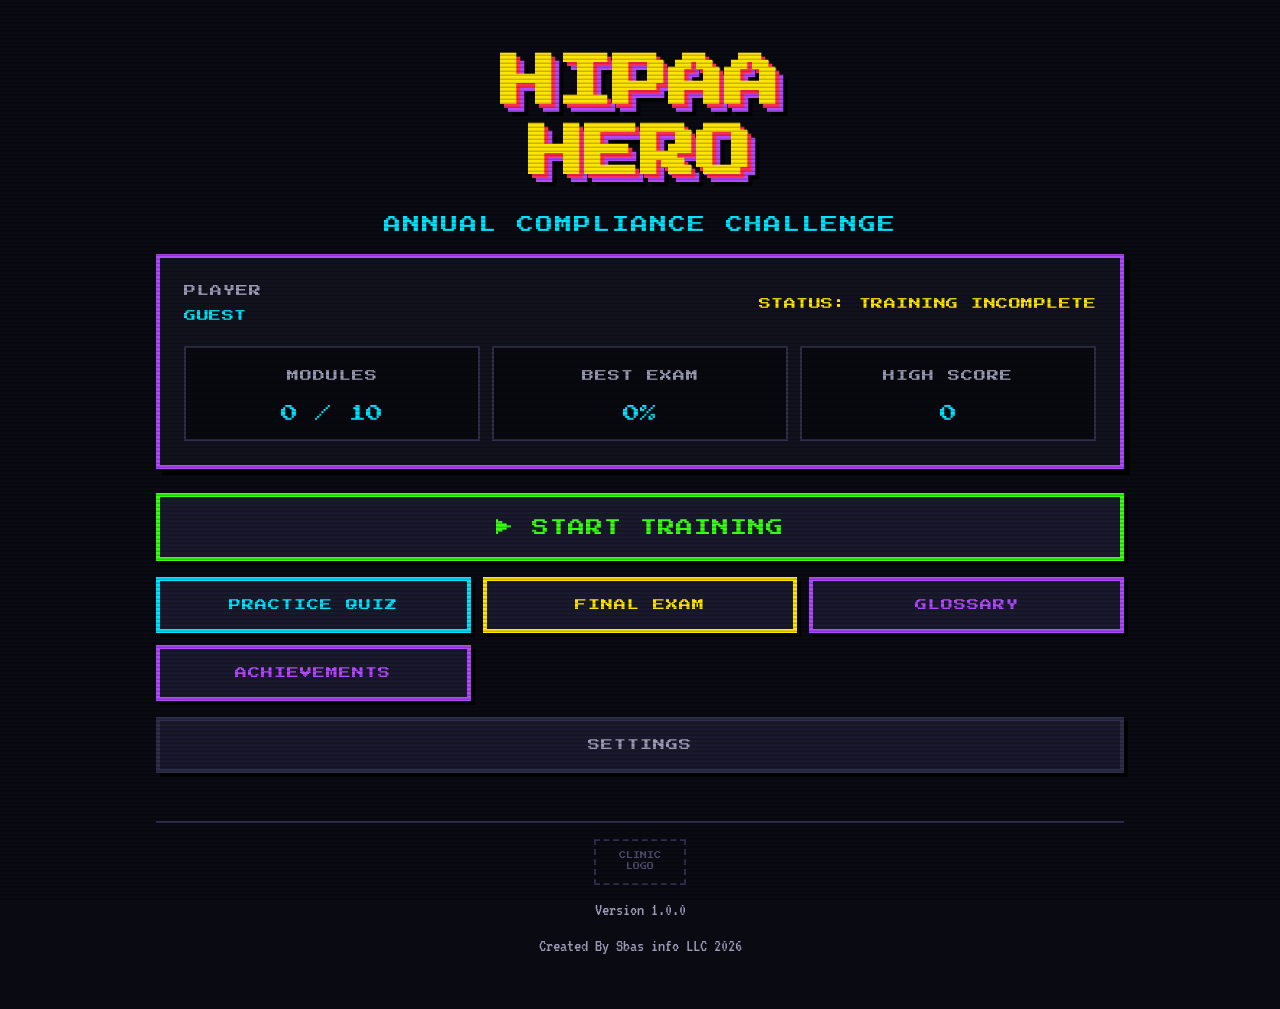
==== index.html @ 46a45c8b "Initial commit" ====
<!DOCTYPE html>
<html lang="en">
<head>
<meta charset="UTF-8">
<meta name="viewport" content="width=device-width, initial-scale=1">
<title>HIPAA Hero — Annual Compliance Challenge</title>
<meta name="description" content="Retro arcade HIPAA compliance trainer for clinic staff. Static, offline-capable, no login required.">

<!-- Pixel fonts. If the network is unavailable the monospace fallbacks in
     styles.css take over and the app remains fully usable. -->
<link rel="preconnect" href="https://fonts.googleapis.com">
<link rel="preconnect" href="https://fonts.gstatic.com" crossorigin>
<link href="https://fonts.googleapis.com/css2?family=Press+Start+2P&family=VT323&display=swap" rel="stylesheet">

<link rel="stylesheet" href="css/styles.css">
<link rel="stylesheet" href="css/arcade.css">
<link rel="stylesheet" href="css/animations.css">
</head>
<body>

<!-- Ambience -->
<div class="starfield" aria-hidden="true"></div>
<div class="crt-overlay" aria-hidden="true"></div>

<!-- Screen-reader announcements -->
<div id="live-region" class="sr-only" role="status" aria-live="polite"></div>

<!-- Achievement toasts -->
<div class="toast-wrap" id="toasts" aria-live="polite"></div>

<main class="cabinet">

  <!-- ==================== HOME ==================== -->
  <section class="screen is-active" id="screen-home">
    <div class="title-block">
      <h1 class="game-title">HIPAA<br>HERO</h1>
      <div class="game-subtitle blink">ANNUAL COMPLIANCE CHALLENGE</div>
    </div>

    <div class="panel panel-purple" style="margin-bottom:24px">
      <div class="row-between">
        <div>
          <div class="label">PLAYER</div>
          <div class="pixel text-blue" id="home-name" style="font-size:var(--fs-label);margin-top:6px">GUEST</div>
        </div>
        <div class="pixel" id="home-status" style="font-size:var(--fs-label)">STATUS</div>
      </div>

      <div class="grid-2" style="margin-top:20px">
        <div class="stat-cell">
          <span class="label">MODULES</span>
          <span class="stat-val" id="home-modules">0 / 10</span>
        </div>
        <div class="stat-cell">
          <span class="label">BEST EXAM</span>
          <span class="stat-val" id="home-best">0%</span>
        </div>
        <div class="stat-cell">
          <span class="label">HIGH SCORE</span>
          <span class="stat-val" id="home-points">0</span>
        </div>
      </div>
    </div>

    <div class="stack">
      <button class="btn btn-lg btn-block btn-green attract" data-go="instructions">▶ START TRAINING</button>
      <div class="grid-2">
        <button class="btn btn-block" id="start-practice">PRACTICE QUIZ</button>
        <button class="btn btn-block btn-yellow" id="start-exam">FINAL EXAM</button>
        <button class="btn btn-block btn-purple" data-go="glossary">GLOSSARY</button>
        <button class="btn btn-block btn-purple" data-go="achievements">ACHIEVEMENTS</button>
      </div>
      <button class="btn btn-block btn-ghost" data-go="settings">SETTINGS</button>
    </div>

    <footer class="site-footer">
      <div class="logo-slot" aria-hidden="true">CLINIC<br>LOGO</div>
      <div>Version <span class="app-version">1.0.0</span></div>
      <div style="margin-top:8px">Created By Sbas info LLC 2026</div>
    </footer>
  </section>

  <!-- ==================== INSTRUCTIONS ==================== -->
  <section class="screen" id="screen-instructions">
    <h1 class="text-yellow" style="margin-bottom:20px">HOW TO PLAY</h1>

    <div class="panel stack">
      <div>
        <h2 class="text-blue">PURPOSE</h2>
        <p style="margin-top:12px">This is your annual HIPAA compliance refresher. It covers the Privacy Rule,
        the Security Rule, the Breach Notification Rule, and our clinic's own reporting procedures — the
        material an OCR auditor expects every workforce member to know.</p>
      </div>

      <div class="panel-inset">
        <h2 class="text-green">THE RUN</h2>
        <ul class="tight" style="margin-top:12px">
          <li><strong class="text-blue">TRAINING MODULES</strong> — <span id="module-count">10</span> modules
              of learning cards, each ending in a short mini quiz. Score 80% to clear a module.</li>
          <li><strong class="text-blue">PRACTICE QUIZ</strong> — 10 random questions with instant explanations.
              Unlimited retries, not recorded as your official result.</li>
          <li><strong class="text-blue">FINAL EXAM</strong> — <span id="exam-count">30</span> questions drawn
              from all categories. Explanations are withheld until you finish.</li>
        </ul>
      </div>

      <div class="panel-inset">
        <h2 class="text-yellow">SCORING</h2>
        <ul class="tight" style="margin-top:12px">
          <li>100 points per correct answer, plus a speed bonus for answering quickly.</li>
          <li>Consecutive correct answers build a combo multiplier up to x3.</li>
          <li>Select-all-that-apply questions are all-or-nothing — no partial credit.</li>
          <li>Passing score: <strong class="text-green" id="exam-pass">80%</strong>.</li>
          <li>Questions and answer options are randomized on every attempt.</li>
        </ul>
      </div>

      <div class="panel-inset">
        <h2 class="text-purple">CONTROLS</h2>
        <ul class="tight" style="margin-top:12px">
          <li>Click an answer, or press its letter key <strong>A</strong>–<strong>D</strong>.</li>
          <li>Press <strong>Enter</strong> to submit, then <strong>Enter</strong> again to advance.</li>
          <li>Everything is keyboard navigable. Motion can be disabled in Settings.</li>
        </ul>
      </div>

      <p class="small dim">Estimated time: about <span id="exam-mins">18</span> minutes for the exam,
      longer if you work through all modules first. Question bank: <span id="bank-count">55</span> questions.
      Your progress is stored only in this browser — nothing is uploaded.</p>
    </div>

    <div class="row" style="margin-top:24px">
      <button class="btn btn-green grow" data-go="modules">▶ PRESS START</button>
      <button class="btn btn-ghost" data-go="home">HOME</button>
    </div>
  </section>

  <!-- ==================== MODULE SELECT ==================== -->
  <section class="screen" id="screen-modules">
    <div class="row-between" style="margin-bottom:20px">
      <h1 class="text-blue">SELECT MODULE</h1>
      <button class="btn btn-sm btn-ghost" data-go="home">HOME</button>
    </div>
    <div class="stack" id="module-list"></div>
    <div class="row" style="margin-top:24px">
      <button class="btn btn-yellow grow" data-go="home">BACK TO MENU</button>
    </div>
  </section>

  <!-- ==================== MODULE (learning cards) ==================== -->
  <section class="screen" id="screen-module">
    <div class="hud">
      <div class="hud-cell">
        <span class="hud-key">MODULE</span>
        <span class="hud-val" id="module-title">—</span>
      </div>
      <div class="hud-cell">
        <span class="hud-key">PROGRESS</span>
        <span class="hud-val" id="module-step">—</span>
      </div>
    </div>

    <div id="module-progress" style="margin-bottom:20px"></div>
    <div class="panel panel-yellow" id="module-card"></div>

    <div class="row" style="margin-top:24px">
      <button class="btn btn-ghost" id="module-prev">◀ PREV</button>
      <button class="btn btn-green grow" id="module-next">NEXT ▶</button>
      <button class="btn btn-sm btn-ghost" data-go="modules">QUIT</button>
    </div>
  </section>

  <!-- ==================== MODULE COMPLETE ==================== -->
  <section class="screen" id="screen-module-done">
    <div class="panel panel-green center stack">
      <div class="verdict is-pass" id="md-verdict">MODULE CLEARED</div>
      <div class="pixel text-yellow" id="md-score" style="font-size:var(--fs-h2)">0 / 0</div>
      <p id="md-note"></p>
    </div>
    <div class="row" style="margin-top:24px">
      <button class="btn btn-green grow" data-go="modules">NEXT MODULE</button>
      <button class="btn btn-yellow" id="md-retry">RETRY MODULE</button>
      <button class="btn btn-ghost" data-go="home">HOME</button>
    </div>
  </section>

  <!-- ==================== QUIZ ==================== -->
  <section class="screen" id="screen-quiz">
    <h1 class="text-yellow" id="quiz-heading" style="margin-bottom:16px">QUIZ</h1>

    <div class="hud">
      <div class="hud-cell"><span class="hud-key">SCORE</span><span class="hud-val" id="hud-score">0</span></div>
      <div class="hud-cell"><span class="hud-key">QUESTION</span><span class="hud-val" id="hud-q">1 / 1</span></div>
      <div class="hud-cell"><span class="hud-key">COMBO</span><span class="hud-val" id="hud-combo">x1.00</span></div>
      <div class="hud-cell"><span class="hud-key">ACCURACY</span><span class="hud-val" id="hud-acc">0%</span></div>
      <div class="hud-cell"><span class="hud-key">TIME</span><span class="hud-val" id="hud-time">--:--</span></div>
    </div>

    <div id="quiz-progress" style="margin-bottom:20px"></div>

    <div class="panel">
      <div id="quiz-question"></div>
      <div id="quiz-feedback"></div>
    </div>

    <div class="row" style="margin-top:24px">
      <button class="btn btn-green grow" id="quiz-submit">LOCK IT IN</button>
      <button class="btn btn-yellow grow hidden" id="quiz-next">NEXT QUESTION</button>
      <button class="btn btn-sm btn-red" id="quiz-quit">QUIT</button>
    </div>
  </section>

  <!-- ==================== RESULTS ==================== -->
  <section class="screen" id="screen-results">
    <h1 class="text-yellow" id="res-heading" style="margin-bottom:20px">RESULTS</h1>

    <div class="panel center stack" style="margin-bottom:20px">
      <div class="score-huge" id="res-percent">0%</div>
      <div class="verdict is-pass" id="res-verdict">PASS</div>
      <div class="pixel text-purple" id="res-rank" style="font-size:var(--fs-label)">RANK</div>
      <p id="res-note" class="small dim"></p>
    </div>

    <div class="grid-2" style="margin-bottom:24px">
      <div class="stat-cell"><span class="label">CORRECT</span><span class="stat-val text-green" id="res-correct">0</span></div>
      <div class="stat-cell"><span class="label">INCORRECT</span><span class="stat-val text-red" id="res-incorrect">0</span></div>
      <div class="stat-cell"><span class="label">POINTS</span><span class="stat-val text-yellow" id="res-points">0</span></div>
      <div class="stat-cell"><span class="label">TIME TAKEN</span><span class="stat-val" id="res-time">0m 00s</span></div>
      <div class="stat-cell"><span class="label">GRADE</span><span class="stat-val text-purple" id="res-grade">—</span></div>
      <div class="stat-cell"><span class="label">BEST STREAK</span><span class="stat-val" id="res-streak">0</span></div>
    </div>

    <div class="stack">
      <button class="btn btn-block btn-red" id="res-review">REVIEW INCORRECT ANSWERS</button>
      <button class="btn btn-block btn-green" id="res-cert">PRINT COMPLETION RECORD</button>
      <div class="grid-2">
        <button class="btn btn-block btn-yellow" id="res-retry">RETRY</button>
        <button class="btn btn-block btn-ghost" data-go="home">RETURN HOME</button>
      </div>
    </div>
  </section>

  <!-- ==================== REVIEW ==================== -->
  <section class="screen" id="screen-review">
    <div class="row-between" style="margin-bottom:20px">
      <h1 class="text-red" id="review-count">0 QUESTIONS MISSED</h1>
      <button class="btn btn-sm btn-ghost" data-go="results">BACK</button>
    </div>
    <p class="small dim" style="margin-bottom:20px">Each explanation cites the rule it comes from. These are the
    areas to revisit before your next attempt.</p>
    <div id="review-list"></div>
    <div class="row" style="margin-top:24px">
      <button class="btn btn-yellow grow" data-go="results">BACK TO RESULTS</button>
      <button class="btn btn-ghost" data-go="home">HOME</button>
    </div>
  </section>

  <!-- ==================== GLOSSARY ==================== -->
  <section class="screen" id="screen-glossary">
    <div class="row-between" style="margin-bottom:20px">
      <h1 class="text-purple">GLOSSARY</h1>
      <button class="btn btn-sm btn-ghost" data-go="home">HOME</button>
    </div>
    <label class="sr-only" for="glossary-search">Search glossary terms</label>
    <input class="input" id="glossary-search" type="search" placeholder="Search terms, definitions, examples…"
           autocomplete="off" style="margin-bottom:20px">
    <div id="glossary-list"></div>
  </section>

  <!-- ==================== ACHIEVEMENTS ==================== -->
  <section class="screen" id="screen-achievements">
    <div class="row-between" style="margin-bottom:20px">
      <h1 class="text-yellow">ACHIEVEMENTS</h1>
      <button class="btn btn-sm btn-ghost" data-go="home">HOME</button>
    </div>
    <div class="grid-2" id="achievement-grid"></div>
  </section>

  <!-- ==================== SETTINGS ==================== -->
  <section class="screen" id="screen-settings">
    <div class="row-between" style="margin-bottom:20px">
      <h1 class="text-blue">SETTINGS</h1>
      <button class="btn btn-sm btn-ghost" data-go="home">HOME</button>
    </div>

    <div class="panel" style="margin-bottom:20px">
      <h2 class="text-yellow" style="margin-bottom:16px">YOUR DETAILS</h2>
      <p class="small dim">Required on your completion record. HIPAA training logs must identify who was
      trained and their role. This stays in your browser only.</p>
      <div class="stack" style="margin-top:16px">
        <div class="field">
          <label class="label" for="learner-name">FULL NAME</label>
          <input class="input" id="learner-name" type="text" autocomplete="name" placeholder="Jane Doe">
        </div>
        <div class="field">
          <label class="label" for="learner-role">JOB TITLE / ROLE</label>
          <input class="input" id="learner-role" type="text" autocomplete="organization-title"
                 placeholder="Medical Records Clerk">
        </div>
        <button class="btn btn-green" id="save-learner">SAVE</button>
      </div>
    </div>

    <div class="panel" style="margin-bottom:20px">
      <h2 class="text-yellow" style="margin-bottom:8px">PREFERENCES</h2>
      <div class="toggle-row">
        <span>Sound effects</span>
        <button class="btn btn-sm btn-ghost" data-setting="sound" aria-pressed="false">OFF</button>
      </div>
      <div class="toggle-row">
        <span>Animations</span>
        <button class="btn btn-sm btn-green" data-setting="animations" aria-pressed="true">ON</button>
      </div>
      <div class="toggle-row">
        <span>Show timer during quizzes</span>
        <button class="btn btn-sm btn-ghost" data-setting="timer" aria-pressed="false">OFF</button>
      </div>
      <p class="small dim" style="margin-top:16px">Your system's “reduce motion” preference is always respected,
      regardless of the Animations setting.</p>
    </div>

    <div class="panel panel-red">
      <h2 class="text-red" style="margin-bottom:12px">DANGER ZONE</h2>
      <p class="small dim">Erases module progress, scores, and achievements stored in this browser.</p>
      <button class="btn btn-red btn-block" id="reset-progress" style="margin-top:16px">RESET ALL PROGRESS</button>
    </div>
  </section>

  <!-- ==================== CERTIFICATE ==================== -->
  <section class="screen" id="screen-certificate">
    <div class="certificate">
      <div class="cert-title">HIPAA ANNUAL COMPLIANCE TRAINING<br>CERTIFICATE OF COMPLETION</div>
      <div>This certifies that</div>
      <div class="cert-name" id="cert-name">—</div>
      <div class="cert-meta">Role: <strong id="cert-role">—</strong></div>
      <div class="cert-meta">has completed <strong id="cert-module">—</strong></div>
      <div class="cert-meta">Assessment score: <strong id="cert-score">—</strong></div>
      <div class="cert-meta">Date completed: <strong id="cert-date">—</strong></div>
      <div class="cert-meta" style="margin-top:32px;font-size:15px;text-align:left;max-width:620px;margin-left:auto;margin-right:auto">
        <strong>Attestation:</strong> I certify that I have completed this training, I understand my obligations
        under the clinic's HIPAA policies, and I agree to abide by them.
      </div>
      <div class="cert-meta" style="margin-top:40px">
        Signature: ______________________________&nbsp;&nbsp;&nbsp;Date: ______________
      </div>
      <div class="cert-meta" style="margin-top:32px;font-size:14px">
        Retain this record for a minimum of six years (45 CFR § 164.530(j)(2)).<br>
        Created By Sbas info LLC 2026
      </div>
    </div>

    <div class="row no-print" style="margin-top:24px">
      <button class="btn btn-green grow" id="cert-print">PRINT / SAVE AS PDF</button>
      <button class="btn btn-ghost" data-go="results">BACK</button>
      <button class="btn btn-ghost" data-go="home">HOME</button>
    </div>
  </section>

</main>

<!-- ---------- APP CONFIG ---------- -->
<script>
  /* Bump this when training content changes materially. HIPAA logs must tie
     back to the specific version of the curriculum a learner completed. */
  const APP_VERSION = "1.0.0";
</script>

<!-- ---------- DATA (edit these to change content) ---------- -->
<script src="data/questions.js"></script>
<script src="data/modules.js"></script>
<script src="data/glossary.js"></script>

<!-- ---------- APPLICATION ---------- -->
<script src="js/storage.js"></script>
<script src="js/quiz.js"></script>
<script src="js/ui.js"></script>
<script src="js/app.js"></script>

<!-- ---------- BROKEN-PATH GUARD ----------
     This page needs its css/, js/, and data/ folders sitting beside it. If
     index.html gets copied somewhere on its own — emailed, dragged to a
     Desktop, saved out of a chat window — those relative paths break and the
     page would otherwise render as an unstyled wall of text with no
     explanation. This says so plainly instead. -->
<script>
(function () {
  window.addEventListener("load", function () {
    var cssLoaded = !!getComputedStyle(document.body)
                      .getPropertyValue("--neon-blue").trim();
    var jsLoaded  = typeof QUESTIONS !== "undefined" && typeof Quiz !== "undefined";
    if (cssLoaded && jsLoaded) return;

    var missing = [];
    if (!cssLoaded) missing.push("css/");
    if (!jsLoaded)  missing.push("js/ and data/");

    var box = document.createElement("div");
    box.setAttribute("style",
      "position:fixed;inset:0;z-index:99999;background:#0a0a12;color:#eaeaf5;" +
      "font:16px/1.6 system-ui,sans-serif;padding:40px;overflow:auto");
    box.innerHTML =
      '<div style="max-width:620px;margin:0 auto;border:4px solid #ff2d55;padding:28px">' +
      '<h1 style="color:#ff2d55;font-size:20px;margin:0 0 16px">SUPPORT FILES NOT FOUND</h1>' +
      '<p>This file could not load its <strong>' + missing.join("</strong> and <strong>") +
      '</strong> folder(s), so the trainer cannot start.</p>' +
      '<p>Almost always this means <code>index.html</code> was copied somewhere by ' +
      'itself. It is not a standalone file — it needs the whole ' +
      '<code>hipaa-hero</code> folder around it.</p>' +
      '<p><strong>Two ways to fix it:</strong></p>' +
      '<ul><li>Open <code>index.html</code> from inside the original ' +
      '<code>hipaa-hero</code> folder, with <code>css</code>, <code>js</code>, and ' +
      '<code>data</code> next to it.</li>' +
      '<li>Or use <code>hipaa-hero-standalone.html</code>, which bundles everything ' +
      'into one file and works from anywhere.</li></ul>' +
      '</div>';
    document.body.appendChild(box);
  });
})();
</script>

</body>
</html>
---- css/styles.css ----
/* ============================================================================
   HIPAA HERO — styles.css
   Base reset, design tokens, layout scaffolding, typography.
   Component skin lives in arcade.css. Motion lives in animations.css.
   ============================================================================ */

/* ---------- DESIGN TOKENS ---------- */
:root {
  /* Palette */
  --bg:            #0a0a12;
  --bg-panel:      #12121f;
  --bg-panel-alt:  #1a1a2e;
  --bg-inset:      #08080f;

  --neon-blue:     #00e5ff;
  --electric-green:#39ff14;
  --bright-yellow: #ffe600;
  --arcade-red:    #ff2d55;
  --purple:        #b14aff;
  --orange:        #ff8c00;

  --text:          #eaeaf5;
  --text-dim:      #9a9ab5;
  --text-invert:   #0a0a12;

  /* Structure */
  --border-w:      4px;
  --border-w-lg:   6px;
  --shadow-hard:   6px 6px 0 rgba(0, 0, 0, 0.85);
  --shadow-hard-sm:4px 4px 0 rgba(0, 0, 0, 0.85);

  /* Rhythm */
  --sp-1: 4px;
  --sp-2: 8px;
  --sp-3: 12px;
  --sp-4: 16px;
  --sp-5: 24px;
  --sp-6: 32px;
  --sp-7: 48px;

  /* Type */
  --font-pixel: "Press Start 2P", "Courier New", monospace;
  --font-body:  "VT323", "Lucida Console", "Courier New", monospace;

  --fs-title:  clamp(24px, 6vw, 56px);
  --fs-h1:     clamp(16px, 3.2vw, 26px);
  --fs-h2:     clamp(13px, 2.2vw, 17px);
  --fs-label:  clamp(9px,  1.5vw, 12px);
  --fs-body:   clamp(17px, 2.4vw, 21px);
  --fs-small:  clamp(15px, 2vw, 18px);
}

/* ---------- RESET ---------- */
*, *::before, *::after { box-sizing: border-box; }

html, body {
  margin: 0;
  padding: 0;
  min-height: 100%;
}

body {
  background: var(--bg);
  color: var(--text);
  font-family: var(--font-body);
  font-size: var(--fs-body);
  line-height: 1.55;
  -webkit-font-smoothing: none;
  image-rendering: pixelated;
  overflow-x: hidden;
}

button, input, select, textarea { font-family: inherit; color: inherit; }
button { cursor: pointer; }

/* Visible focus ring is mandatory — keyboard navigation is an a11y requirement */
:focus-visible {
  outline: var(--border-w) solid var(--bright-yellow);
  outline-offset: 3px;
}

/* ---------- LAYOUT SCAFFOLD ---------- */
.cabinet {
  max-width: 1000px;
  margin: 0 auto;
  padding: var(--sp-4) var(--sp-4) var(--sp-7);
  position: relative;
  z-index: 1;
}

.screen { display: none; }
.screen.is-active { display: block; }

.stack   { display: flex; flex-direction: column; gap: var(--sp-4); }
.stack-sm{ display: flex; flex-direction: column; gap: var(--sp-2); }
.row     { display: flex; flex-wrap: wrap; gap: var(--sp-3); align-items: center; }
.row-between { display: flex; flex-wrap: wrap; gap: var(--sp-3);
               align-items: center; justify-content: space-between; }
.grow    { flex: 1 1 auto; }
.center  { text-align: center; }

.grid-2 {
  display: grid;
  gap: var(--sp-3);
  grid-template-columns: repeat(auto-fit, minmax(260px, 1fr));
}

/* ---------- TYPOGRAPHY ---------- */
.pixel { font-family: var(--font-pixel); line-height: 1.6; letter-spacing: 0.5px; }

h1, h2, h3 { font-family: var(--font-pixel); line-height: 1.6; margin: 0; }
h1 { font-size: var(--fs-h1); }
h2 { font-size: var(--fs-h2); }
h3 { font-size: var(--fs-label); }

p { margin: 0 0 var(--sp-3); }
p:last-child { margin-bottom: 0; }

.label {
  font-family: var(--font-pixel);
  font-size: var(--fs-label);
  letter-spacing: 1px;
  color: var(--text-dim);
  text-transform: uppercase;
}

.dim   { color: var(--text-dim); }
.small { font-size: var(--fs-small); }

.text-blue   { color: var(--neon-blue); }
.text-green  { color: var(--electric-green); }
.text-yellow { color: var(--bright-yellow); }
.text-red    { color: var(--arcade-red); }
.text-purple { color: var(--purple); }

ul.tight { margin: 0; padding-left: 1.3em; }
ul.tight li { margin-bottom: var(--sp-2); }
ul.tight li:last-child { margin-bottom: 0; }

/* ---------- UTILITY ---------- */
.hidden { display: none !important; }

/* Screen-reader-only text for announcements and unlabelled controls */
.sr-only {
  position: absolute;
  width: 1px; height: 1px;
  padding: 0; margin: -1px;
  overflow: hidden;
  clip: rect(0 0 0 0);
  white-space: nowrap;
  border: 0;
}

/* ---------- RESPONSIVE ---------- */
@media (max-width: 640px) {
  .cabinet { padding: var(--sp-3) var(--sp-3) var(--sp-6); }
  .row-between { flex-direction: column; align-items: stretch; }
}

/* ---------- PRINT (certificate) ---------- */
@media print {
  body { background: #fff; color: #000; }
  .crt-overlay, .no-print { display: none !important; }
  .cabinet { max-width: none; padding: 0; }
  .panel { box-shadow: none; }
}
---- css/arcade.css ----
/* ============================================================================
   HIPAA HERO — arcade.css
   The 8-bit skin: panels, buttons, HUD, answer tiles, badges, progress bars.
   ============================================================================ */

/* ---------- CRT AMBIENCE ---------- */
.crt-overlay {
  position: fixed;
  inset: 0;
  pointer-events: none;
  z-index: 9999;
  background: repeating-linear-gradient(
    to bottom,
    rgba(0, 0, 0, 0)    0px,
    rgba(0, 0, 0, 0)    2px,
    rgba(0, 0, 0, 0.22) 3px,
    rgba(0, 0, 0, 0.22) 4px
  );
}

.starfield {
  position: fixed;
  inset: 0;
  z-index: 0;
  pointer-events: none;
  background-image:
    radial-gradient(1px 1px at 12% 22%,  var(--neon-blue)      50%, transparent 50%),
    radial-gradient(1px 1px at 78% 14%,  var(--purple)         50%, transparent 50%),
    radial-gradient(1px 1px at 34% 68%,  var(--electric-green) 50%, transparent 50%),
    radial-gradient(1px 1px at 88% 74%,  var(--bright-yellow)  50%, transparent 50%),
    radial-gradient(1px 1px at 58% 42%,  var(--arcade-red)     50%, transparent 50%);
  opacity: 0.4;
}

/* ---------- PANELS ---------- */
.panel {
  background: var(--bg-panel);
  border: var(--border-w) solid var(--neon-blue);
  box-shadow: var(--shadow-hard);
  padding: var(--sp-5);
}

.panel-alt    { background: var(--bg-panel-alt); }
.panel-green  { border-color: var(--electric-green); }
.panel-yellow { border-color: var(--bright-yellow); }
.panel-red    { border-color: var(--arcade-red); }
.panel-purple { border-color: var(--purple); }
.panel-dim    { border-color: #2e2e4a; box-shadow: var(--shadow-hard-sm); }

.panel-inset {
  background: var(--bg-inset);
  border: var(--border-w) solid #2e2e4a;
  padding: var(--sp-4);
}

/* ---------- TITLE ---------- */
.title-block { text-align: center; padding: var(--sp-6) 0 var(--sp-4); }

.game-title {
  font-family: var(--font-pixel);
  font-size: var(--fs-title);
  line-height: 1.25;
  margin: 0;
  color: var(--bright-yellow);
  /* Layered hard shadows — chunky 8-bit depth, deliberately no blur */
  text-shadow:
     4px  4px 0 var(--arcade-red),
     8px  8px 0 var(--purple),
    12px 12px 0 rgba(0, 0, 0, 0.9);
}

.game-subtitle {
  font-family: var(--font-pixel);
  font-size: var(--fs-h2);
  color: var(--neon-blue);
  margin-top: var(--sp-5);
  letter-spacing: 2px;
}

/* ---------- BUTTONS ---------- */
.btn {
  display: inline-flex;
  align-items: center;
  justify-content: center;
  gap: var(--sp-2);
  font-family: var(--font-pixel);
  font-size: var(--fs-label);
  letter-spacing: 1px;
  text-transform: uppercase;
  /* Generous hit area — accessibility requirement, and it feels arcade-correct */
  padding: var(--sp-4) var(--sp-5);
  min-height: 56px;
  background: var(--bg-panel-alt);
  color: var(--neon-blue);
  border: var(--border-w) solid var(--neon-blue);
  box-shadow: var(--shadow-hard-sm);
  transition: transform 0.06s steps(2), background-color 0.12s, color 0.12s;
}

.btn:hover:not(:disabled) {
  background: var(--neon-blue);
  color: var(--text-invert);
  transform: translate(-2px, -2px);
  box-shadow: 6px 6px 0 rgba(0, 0, 0, 0.85);
}

.btn:active:not(:disabled) {
  transform: translate(3px, 3px);
  box-shadow: 1px 1px 0 rgba(0, 0, 0, 0.85);
}

.btn:disabled { opacity: 0.35; cursor: not-allowed; }

.btn-block { width: 100%; }
.btn-lg    { min-height: 68px; font-size: var(--fs-h2); }
.btn-sm    { min-height: 44px; padding: var(--sp-2) var(--sp-3); }

/* Colour variants */
.btn-green  { color: var(--electric-green); border-color: var(--electric-green); }
.btn-green:hover:not(:disabled)  { background: var(--electric-green); color: var(--text-invert); }
.btn-yellow { color: var(--bright-yellow); border-color: var(--bright-yellow); }
.btn-yellow:hover:not(:disabled) { background: var(--bright-yellow); color: var(--text-invert); }
.btn-red    { color: var(--arcade-red); border-color: var(--arcade-red); }
.btn-red:hover:not(:disabled)    { background: var(--arcade-red); color: var(--text-invert); }
.btn-purple { color: var(--purple); border-color: var(--purple); }
.btn-purple:hover:not(:disabled) { background: var(--purple); color: var(--text-invert); }
.btn-ghost  { color: var(--text-dim); border-color: #2e2e4a; }
.btn-ghost:hover:not(:disabled)  { background: #2e2e4a; color: var(--text); }

/* ---------- HUD ---------- */
.hud {
  display: flex;
  flex-wrap: wrap;
  gap: var(--sp-3);
  align-items: center;
  justify-content: space-between;
  background: var(--bg-inset);
  border: var(--border-w) solid var(--purple);
  padding: var(--sp-3) var(--sp-4);
  margin-bottom: var(--sp-4);
}

.hud-cell { display: flex; flex-direction: column; gap: 2px; min-width: 78px; }

.hud-key {
  font-family: var(--font-pixel);
  font-size: 8px;
  letter-spacing: 1px;
  color: var(--text-dim);
}

.hud-val {
  font-family: var(--font-pixel);
  font-size: var(--fs-label);
  color: var(--bright-yellow);
}

/* ---------- PROGRESS BAR ---------- */
.bar {
  height: 22px;
  background: var(--bg-inset);
  border: var(--border-w) solid var(--neon-blue);
  padding: 2px;
  overflow: hidden;
}

.bar-fill {
  height: 100%;
  width: 0%;
  background: var(--electric-green);
  transition: width 0.3s steps(8);
}

.bar-fill.is-warn   { background: var(--bright-yellow); }
.bar-fill.is-danger { background: var(--arcade-red); }

/* ---------- ANSWER TILES ---------- */
.answers { display: flex; flex-direction: column; gap: var(--sp-3); margin-top: var(--sp-4); }

.answer {
  display: flex;
  align-items: flex-start;
  gap: var(--sp-3);
  width: 100%;
  text-align: left;
  padding: var(--sp-4);
  min-height: 60px;
  background: var(--bg-panel-alt);
  color: var(--text);
  border: var(--border-w) solid #2e2e4a;
  box-shadow: var(--shadow-hard-sm);
  font-size: var(--fs-small);
  line-height: 1.45;
  transition: transform 0.06s steps(2), border-color 0.12s, background-color 0.12s;
}

.answer:hover:not(:disabled) {
  border-color: var(--neon-blue);
  transform: translate(-2px, -2px);
  box-shadow: 6px 6px 0 rgba(0, 0, 0, 0.85);
}

.answer:active:not(:disabled) { transform: translate(2px, 2px); box-shadow: 1px 1px 0 rgba(0,0,0,0.85); }

/* Key badge (A/B/C/D) doubles as the keyboard shortcut hint */
.answer-key {
  flex: 0 0 auto;
  font-family: var(--font-pixel);
  font-size: var(--fs-label);
  width: 30px; height: 30px;
  display: grid; place-items: center;
  background: var(--bg-inset);
  border: 2px solid var(--text-dim);
  color: var(--text-dim);
}

/* States */
.answer.is-selected { border-color: var(--bright-yellow); background: #22223a; }
.answer.is-selected .answer-key { border-color: var(--bright-yellow); color: var(--bright-yellow); }

.answer.is-correct { border-color: var(--electric-green); background: #0f2a12; }
.answer.is-correct .answer-key { border-color: var(--electric-green); color: var(--electric-green); }

.answer.is-wrong { border-color: var(--arcade-red); background: #2a0f16; }
.answer.is-wrong .answer-key { border-color: var(--arcade-red); color: var(--arcade-red); }

.answer:disabled { cursor: default; }
.answer.is-muted:disabled { opacity: 0.45; }

/* ---------- FEEDBACK ---------- */
.feedback {
  margin-top: var(--sp-4);
  padding: var(--sp-4);
  border: var(--border-w) solid var(--electric-green);
  background: var(--bg-inset);
}

.feedback.is-wrong { border-color: var(--arcade-red); }

.feedback-head {
  font-family: var(--font-pixel);
  font-size: var(--fs-h2);
  color: var(--electric-green);
  margin-bottom: var(--sp-3);
}

.feedback.is-wrong .feedback-head { color: var(--arcade-red); }

.feedback-ref {
  margin-top: var(--sp-3);
  padding-top: var(--sp-3);
  border-top: 2px solid #2e2e4a;
  font-size: var(--fs-small);
  color: var(--text-dim);
}

/* ---------- TAGS & BADGES ---------- */
.tag {
  display: inline-block;
  font-family: var(--font-pixel);
  font-size: 8px;
  letter-spacing: 1px;
  padding: 5px 8px;
  border: 2px solid var(--text-dim);
  color: var(--text-dim);
  text-transform: uppercase;
}

.tag-easy   { border-color: var(--electric-green); color: var(--electric-green); }
.tag-medium { border-color: var(--bright-yellow);  color: var(--bright-yellow); }
.tag-hard   { border-color: var(--arcade-red);     color: var(--arcade-red); }
.tag-blue   { border-color: var(--neon-blue);      color: var(--neon-blue); }

.badge {
  display: flex;
  flex-direction: column;
  align-items: center;
  gap: var(--sp-2);
  text-align: center;
  padding: var(--sp-4) var(--sp-3);
  background: var(--bg-inset);
  border: var(--border-w) solid #2e2e4a;
}

.badge.is-unlocked { border-color: var(--bright-yellow); }
.badge-icon  { font-size: 30px; line-height: 1; filter: grayscale(1) opacity(0.35); }
.badge.is-unlocked .badge-icon { filter: none; }
.badge-name  { font-family: var(--font-pixel); font-size: 9px; letter-spacing: 1px; color: var(--text-dim); }
.badge.is-unlocked .badge-name { color: var(--bright-yellow); }
.badge-desc  { font-size: 15px; color: var(--text-dim); line-height: 1.35; }

/* ---------- MODULE TILES ---------- */
.module-tile {
  display: block;
  width: 100%;
  text-align: left;
  padding: var(--sp-4);
  background: var(--bg-panel-alt);
  border: var(--border-w) solid #2e2e4a;
  box-shadow: var(--shadow-hard-sm);
  color: var(--text);
  transition: transform 0.06s steps(2), border-color 0.12s;
}

.module-tile:hover { border-color: var(--neon-blue); transform: translate(-2px, -2px); }
.module-tile.is-done { border-color: var(--electric-green); }

.module-num {
  font-family: var(--font-pixel);
  font-size: var(--fs-label);
  color: var(--purple);
}

.module-title {
  font-family: var(--font-pixel);
  font-size: var(--fs-label);
  color: var(--neon-blue);
  margin: var(--sp-2) 0;
  line-height: 1.5;
}

.module-tile.is-done .module-title { color: var(--electric-green); }

/* ---------- LEARNING CARDS ---------- */
.card-heading {
  font-family: var(--font-pixel);
  font-size: var(--fs-h2);
  color: var(--bright-yellow);
  margin-bottom: var(--sp-4);
  line-height: 1.5;
}

/* ---------- FORMS ---------- */
.field { width: 100%; }

.input {
  width: 100%;
  padding: var(--sp-3);
  min-height: 50px;
  background: var(--bg-inset);
  color: var(--text);
  border: var(--border-w) solid #2e2e4a;
  font-size: var(--fs-small);
}

.input:focus { border-color: var(--neon-blue); outline: none; }

.toggle-row {
  display: flex;
  align-items: center;
  justify-content: space-between;
  gap: var(--sp-3);
  padding: var(--sp-3) 0;
  border-bottom: 2px solid #2e2e4a;
}

.toggle-row:last-of-type { border-bottom: 0; }

/* ---------- GLOSSARY ---------- */
.glossary-entry {
  padding: var(--sp-4);
  background: var(--bg-panel-alt);
  border-left: var(--border-w-lg) solid var(--purple);
  margin-bottom: var(--sp-3);
}

.glossary-term {
  font-family: var(--font-pixel);
  font-size: var(--fs-label);
  color: var(--neon-blue);
  margin-bottom: var(--sp-2);
  line-height: 1.5;
}

/* ---------- SCORE READOUT ---------- */
.score-huge {
  font-family: var(--font-pixel);
  font-size: clamp(38px, 11vw, 84px);
  line-height: 1.1;
  color: var(--bright-yellow);
  text-shadow: 5px 5px 0 rgba(0, 0, 0, 0.9);
}

.verdict {
  font-family: var(--font-pixel);
  font-size: clamp(20px, 5vw, 36px);
  letter-spacing: 3px;
}

.verdict.is-pass { color: var(--electric-green); }
.verdict.is-fail { color: var(--arcade-red); }

.stat-cell {
  padding: var(--sp-3);
  background: var(--bg-inset);
  border: 2px solid #2e2e4a;
  text-align: center;
}

.stat-val {
  font-family: var(--font-pixel);
  font-size: var(--fs-h2);
  color: var(--neon-blue);
  display: block;
  margin-top: var(--sp-2);
}

/* ---------- REVIEW LIST ---------- */
.review-item {
  padding: var(--sp-4);
  background: var(--bg-panel-alt);
  border-left: var(--border-w-lg) solid var(--arcade-red);
  margin-bottom: var(--sp-3);
}

.review-q { font-weight: bold; margin-bottom: var(--sp-3); }

.review-line { margin-bottom: var(--sp-2); font-size: var(--fs-small); }

/* ---------- FOOTER ---------- */
.site-footer {
  margin-top: var(--sp-7);
  padding-top: var(--sp-4);
  border-top: 2px solid #2e2e4a;
  text-align: center;
  font-size: var(--fs-small);
  color: var(--text-dim);
}

.logo-slot {
  display: inline-grid;
  place-items: center;
  width: 92px; height: 46px;
  border: 2px dashed #2e2e4a;
  font-family: var(--font-pixel);
  font-size: 7px;
  color: #4a4a6a;
  margin-bottom: var(--sp-3);
}

/* ---------- CERTIFICATE ---------- */
.certificate {
  background: #fdfdf5;
  color: #12121f;
  border: 10px solid #12121f;
  padding: var(--sp-7) var(--sp-5);
  text-align: center;
}

.certificate .cert-title {
  font-family: var(--font-pixel);
  font-size: clamp(15px, 3.4vw, 26px);
  color: #12121f;
  line-height: 1.6;
  margin-bottom: var(--sp-5);
}

.certificate .cert-name {
  font-family: var(--font-pixel);
  font-size: clamp(16px, 3.6vw, 28px);
  color: #b1004a;
  margin: var(--sp-5) 0;
  border-bottom: 4px solid #12121f;
  display: inline-block;
  padding: 0 var(--sp-5) var(--sp-3);
}

.certificate .cert-meta { font-size: 19px; margin-top: var(--sp-4); }

/* ---------- TOAST ---------- */
.toast-wrap {
  position: fixed;
  right: var(--sp-4);
  bottom: var(--sp-4);
  z-index: 9998;
  display: flex;
  flex-direction: column;
  gap: var(--sp-2);
  max-width: 300px;
}

.toast {
  background: var(--bg-panel);
  border: var(--border-w) solid var(--bright-yellow);
  box-shadow: var(--shadow-hard-sm);
  padding: var(--sp-3) var(--sp-4);
  font-family: var(--font-pixel);
  font-size: 9px;
  line-height: 1.7;
  color: var(--bright-yellow);
}
---- css/animations.css ----
/* ============================================================================
   HIPAA HERO — animations.css
   All motion lives here. Two global kill-switches:
     1. body.no-motion   — set by the Settings "Animations" toggle
     2. prefers-reduced-motion — respected automatically at the bottom
   ============================================================================ */

/* ---------- KEYFRAMES ---------- */

@keyframes blink {
  0%, 49%   { opacity: 1; }
  50%, 100% { opacity: 0.25; }
}

@keyframes crt-flicker {
  0%, 100% { opacity: 1; }
  92%      { opacity: 0.94; }
  94%      { opacity: 1; }
  96%      { opacity: 0.97; }
}

@keyframes screen-in {
  from { opacity: 0; transform: translateY(10px); }
  to   { opacity: 1; transform: translateY(0); }
}

@keyframes pop-in {
  0%   { transform: scale(0.85); opacity: 0; }
  60%  { transform: scale(1.04); opacity: 1; }
  100% { transform: scale(1); }
}

@keyframes shake {
  0%, 100%      { transform: translateX(0); }
  20%, 60%      { transform: translateX(-6px); }
  40%, 80%      { transform: translateX(6px); }
}

@keyframes glow-pulse {
  0%, 100% { box-shadow: var(--shadow-hard), 0 0 0 rgba(255, 230, 0, 0); }
  50%      { box-shadow: var(--shadow-hard), 0 0 22px rgba(255, 230, 0, 0.55); }
}

@keyframes drift {
  from { transform: translateY(0); }
  to   { transform: translateY(-14px); }
}

@keyframes burst {
  0%   { transform: scale(0.4); opacity: 1; }
  100% { transform: scale(2.4); opacity: 0; }
}

@keyframes toast-in {
  from { transform: translateX(120%); opacity: 0; }
  to   { transform: translateX(0); opacity: 1; }
}

/* ---------- APPLIED ---------- */

.crt-overlay      { animation: crt-flicker 5s steps(1) infinite; }
.starfield        { animation: drift 9s ease-in-out infinite alternate; }
.screen.is-active { animation: screen-in 0.22s steps(4); }
.blink            { animation: blink 1.1s steps(1) infinite; }
.attract          { animation: glow-pulse 2.2s ease-in-out infinite; }

.answer.is-correct { animation: pop-in 0.24s steps(4); }
.answer.is-wrong   { animation: shake 0.3s steps(4); }
.feedback          { animation: screen-in 0.2s steps(4); }
.toast             { animation: toast-in 0.24s steps(4); }
.score-huge        { animation: pop-in 0.35s steps(5); }

/* Pixel burst — emitted on a correct answer, cleaned up by ui.js */
.burst {
  position: fixed;
  width: 14px;
  height: 14px;
  pointer-events: none;
  z-index: 9997;
  animation: burst 0.45s steps(5) forwards;
}

/* ---------- MOTION KILL-SWITCHES ---------- */

/* Manual toggle from the Settings screen */
body.no-motion *,
body.no-motion *::before,
body.no-motion *::after {
  animation: none !important;
  transition: none !important;
}

/* OS-level preference — honoured without the user touching Settings */
@media (prefers-reduced-motion: reduce) {
  *, *::before, *::after {
    animation: none !important;
    transition: none !important;
    scroll-behavior: auto !important;
  }
}
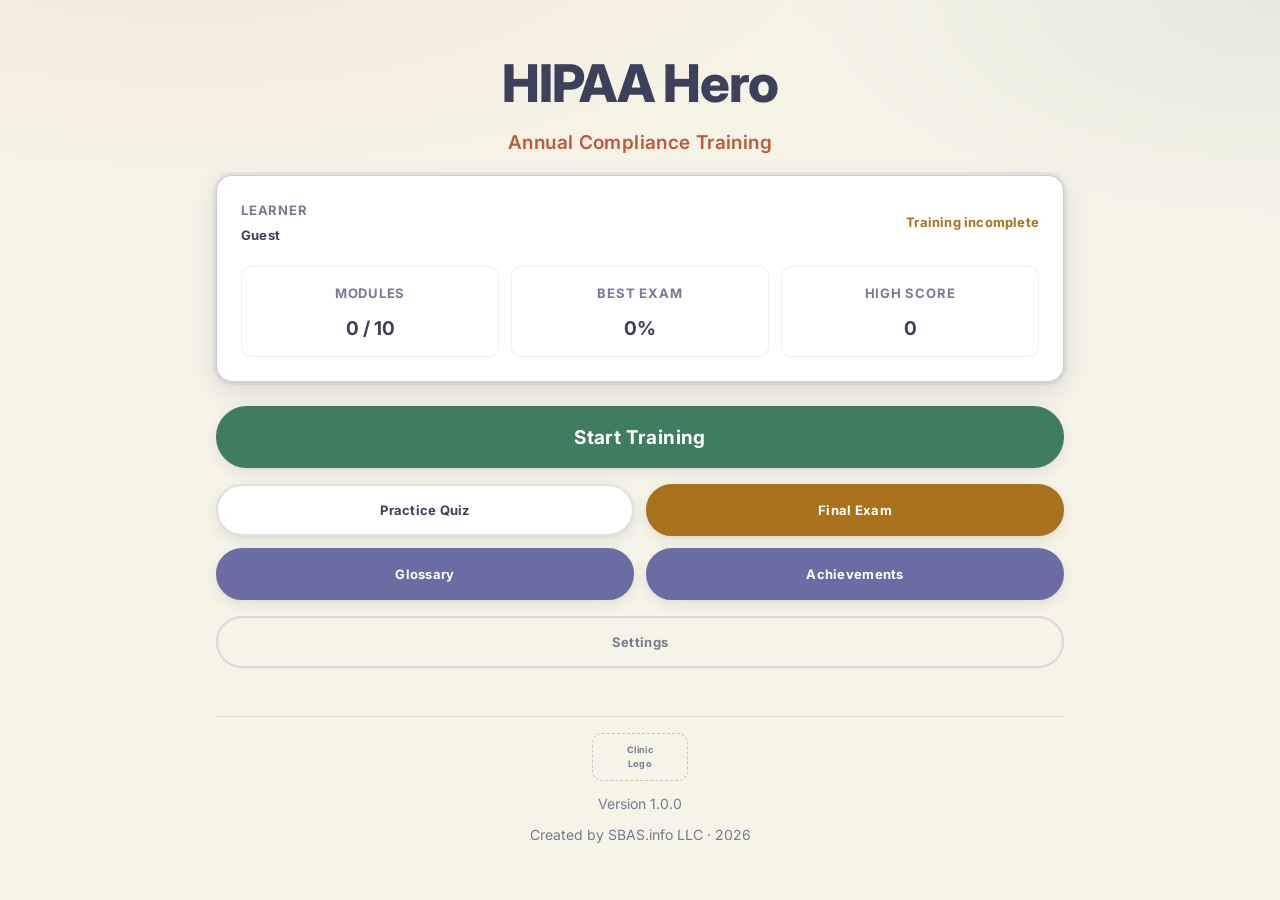
==== commit 7364e2f6: "Professional Upgrade" ====
--- a/index.html
+++ b/index.html
@@ -3,25 +3,21 @@
 <head>
 <meta charset="UTF-8">
 <meta name="viewport" content="width=device-width, initial-scale=1">
-<title>HIPAA Hero — Annual Compliance Challenge</title>
-<meta name="description" content="Retro arcade HIPAA compliance trainer for clinic staff. Static, offline-capable, no login required.">
-
-<!-- Pixel fonts. If the network is unavailable the monospace fallbacks in
-     styles.css take over and the app remains fully usable. -->
+<title>HIPAA Hero — Annual Compliance Training</title>
+<meta name="description" content="A warm, modern HIPAA compliance trainer for clinic staff. Static, offline-capable, no login required.">
+
+<!-- Inter, for the whole app. If the network is unavailable the system-ui
+     fallbacks in styles.css take over and the app remains fully usable. -->
 <link rel="preconnect" href="https://fonts.googleapis.com">
 <link rel="preconnect" href="https://fonts.gstatic.com" crossorigin>
-<link href="https://fonts.googleapis.com/css2?family=Press+Start+2P&family=VT323&display=swap" rel="stylesheet">
+<link href="https://fonts.googleapis.com/css2?family=Inter:wght@400;500;600;700;800&display=swap" rel="stylesheet">
 
 <link rel="stylesheet" href="css/styles.css">
-<link rel="stylesheet" href="css/arcade.css">
+<link rel="stylesheet" href="css/theme.css">
 <link rel="stylesheet" href="css/animations.css">
 </head>
 <body>
 
-<!-- Ambience -->
-<div class="starfield" aria-hidden="true"></div>
-<div class="crt-overlay" aria-hidden="true"></div>
-
 <!-- Screen-reader announcements -->
 <div id="live-region" class="sr-only" role="status" aria-live="polite"></div>
 
@@ -33,79 +29,79 @@
   <!-- ==================== HOME ==================== -->
   <section class="screen is-active" id="screen-home">
     <div class="title-block">
-      <h1 class="game-title">HIPAA<br>HERO</h1>
-      <div class="game-subtitle blink">ANNUAL COMPLIANCE CHALLENGE</div>
+      <h1 class="game-title">HIPAA Hero</h1>
+      <div class="game-subtitle">Annual Compliance Training</div>
     </div>
 
     <div class="panel panel-purple" style="margin-bottom:24px">
       <div class="row-between">
         <div>
-          <div class="label">PLAYER</div>
-          <div class="pixel text-blue" id="home-name" style="font-size:var(--fs-label);margin-top:6px">GUEST</div>
-        </div>
-        <div class="pixel" id="home-status" style="font-size:var(--fs-label)">STATUS</div>
+          <div class="label">Learner</div>
+          <div class="pixel text-blue" id="home-name" style="font-size:var(--fs-label);margin-top:6px">Guest</div>
+        </div>
+        <div class="pixel" id="home-status" style="font-size:var(--fs-label)">Status</div>
       </div>
 
       <div class="grid-2" style="margin-top:20px">
         <div class="stat-cell">
-          <span class="label">MODULES</span>
+          <span class="label">Modules</span>
           <span class="stat-val" id="home-modules">0 / 10</span>
         </div>
         <div class="stat-cell">
-          <span class="label">BEST EXAM</span>
+          <span class="label">Best exam</span>
           <span class="stat-val" id="home-best">0%</span>
         </div>
         <div class="stat-cell">
-          <span class="label">HIGH SCORE</span>
+          <span class="label">High score</span>
           <span class="stat-val" id="home-points">0</span>
         </div>
       </div>
     </div>
 
     <div class="stack">
-      <button class="btn btn-lg btn-block btn-green attract" data-go="instructions">▶ START TRAINING</button>
-      <div class="grid-2">
-        <button class="btn btn-block" id="start-practice">PRACTICE QUIZ</button>
-        <button class="btn btn-block btn-yellow" id="start-exam">FINAL EXAM</button>
-        <button class="btn btn-block btn-purple" data-go="glossary">GLOSSARY</button>
-        <button class="btn btn-block btn-purple" data-go="achievements">ACHIEVEMENTS</button>
-      </div>
-      <button class="btn btn-block btn-ghost" data-go="settings">SETTINGS</button>
+      <button class="btn btn-lg btn-block btn-green attract" data-go="instructions">Start Training</button>
+      <div class="grid-2" style="grid-template-columns:1fr 1fr">
+        <button class="btn btn-block" id="start-practice">Practice Quiz</button>
+        <button class="btn btn-block btn-yellow" id="start-exam">Final Exam</button>
+        <button class="btn btn-block btn-purple" data-go="glossary">Glossary</button>
+        <button class="btn btn-block btn-purple" data-go="achievements">Achievements</button>
+      </div>
+      <button class="btn btn-block btn-ghost" data-go="settings">Settings</button>
     </div>
 
     <footer class="site-footer">
-      <div class="logo-slot" aria-hidden="true">CLINIC<br>LOGO</div>
+      <div class="logo-slot" aria-hidden="true">Clinic<br>Logo</div>
       <div>Version <span class="app-version">1.0.0</span></div>
-      <div style="margin-top:8px">Created By Sbas info LLC 2026</div>
+      <div style="margin-top:8px">Created by SBAS.info LLC · 2026</div>
     </footer>
   </section>
 
   <!-- ==================== INSTRUCTIONS ==================== -->
   <section class="screen" id="screen-instructions">
-    <h1 class="text-yellow" style="margin-bottom:20px">HOW TO PLAY</h1>
+    <h1 class="text-yellow" style="margin-bottom:20px">How It Works</h1>
 
     <div class="panel stack">
       <div>
-        <h2 class="text-blue">PURPOSE</h2>
+        <h2 class="text-blue">Purpose</h2>
         <p style="margin-top:12px">This is your annual HIPAA compliance refresher. It covers the Privacy Rule,
         the Security Rule, the Breach Notification Rule, and our clinic's own reporting procedures — the
         material an OCR auditor expects every workforce member to know.</p>
       </div>
 
       <div class="panel-inset">
-        <h2 class="text-green">THE RUN</h2>
+        <h2 class="text-green">How It's Structured</h2>
         <ul class="tight" style="margin-top:12px">
-          <li><strong class="text-blue">TRAINING MODULES</strong> — <span id="module-count">10</span> modules
+          <li><strong class="text-blue">Training modules</strong> — <span id="module-count">10</span> modules
               of learning cards, each ending in a short mini quiz. Score 80% to clear a module.</li>
-          <li><strong class="text-blue">PRACTICE QUIZ</strong> — 10 random questions with instant explanations.
+          <li><strong class="text-blue">Practice quiz</strong> — 10 random questions with instant explanations.
               Unlimited retries, not recorded as your official result.</li>
-          <li><strong class="text-blue">FINAL EXAM</strong> — <span id="exam-count">30</span> questions drawn
+          <li><strong class="text-blue">Final exam</strong> — <span id="exam-count">30</span> questions drawn
               from all categories. Explanations are withheld until you finish.</li>
         </ul>
       </div>
 
       <div class="panel-inset">
-        <h2 class="text-yellow">SCORING</h2>
+        <h2 class="text-yellow">Scoring</h2>
         <ul class="tight" style="margin-top:12px">
           <li>100 points per correct answer, plus a speed bonus for answering quickly.</li>
           <li>Consecutive correct answers build a combo multiplier up to x3.</li>
@@ -116,7 +112,7 @@
       </div>
 
       <div class="panel-inset">
-        <h2 class="text-purple">CONTROLS</h2>
+        <h2 class="text-purple">Controls</h2>
         <ul class="tight" style="margin-top:12px">
           <li>Click an answer, or press its letter key <strong>A</strong>–<strong>D</strong>.</li>
           <li>Press <strong>Enter</strong> to submit, then <strong>Enter</strong> again to advance.</li>
@@ -130,20 +126,20 @@
     </div>
 
     <div class="row" style="margin-top:24px">
-      <button class="btn btn-green grow" data-go="modules">▶ PRESS START</button>
-      <button class="btn btn-ghost" data-go="home">HOME</button>
+      <button class="btn btn-green grow" data-go="modules">Let's Begin</button>
+      <button class="btn btn-ghost" data-go="home">Home</button>
     </div>
   </section>
 
   <!-- ==================== MODULE SELECT ==================== -->
   <section class="screen" id="screen-modules">
     <div class="row-between" style="margin-bottom:20px">
-      <h1 class="text-blue">SELECT MODULE</h1>
-      <button class="btn btn-sm btn-ghost" data-go="home">HOME</button>
+      <h1 class="text-blue">Select a Module</h1>
+      <button class="btn btn-sm btn-ghost" data-go="home">Home</button>
     </div>
     <div class="stack" id="module-list"></div>
     <div class="row" style="margin-top:24px">
-      <button class="btn btn-yellow grow" data-go="home">BACK TO MENU</button>
+      <button class="btn btn-yellow grow" data-go="home">Back to Menu</button>
     </div>
   </section>
 
@@ -151,11 +147,11 @@
   <section class="screen" id="screen-module">
     <div class="hud">
       <div class="hud-cell">
-        <span class="hud-key">MODULE</span>
+        <span class="hud-key">Module</span>
         <span class="hud-val" id="module-title">—</span>
       </div>
       <div class="hud-cell">
-        <span class="hud-key">PROGRESS</span>
+        <span class="hud-key">Progress</span>
         <span class="hud-val" id="module-step">—</span>
       </div>
     </div>
@@ -164,36 +160,36 @@
     <div class="panel panel-yellow" id="module-card"></div>
 
     <div class="row" style="margin-top:24px">
-      <button class="btn btn-ghost" id="module-prev">◀ PREV</button>
-      <button class="btn btn-green grow" id="module-next">NEXT ▶</button>
-      <button class="btn btn-sm btn-ghost" data-go="modules">QUIT</button>
+      <button class="btn btn-ghost" id="module-prev">‹ Prev</button>
+      <button class="btn btn-green grow" id="module-next">Next ›</button>
+      <button class="btn btn-sm btn-ghost" data-go="modules">Quit</button>
     </div>
   </section>
 
   <!-- ==================== MODULE COMPLETE ==================== -->
   <section class="screen" id="screen-module-done">
     <div class="panel panel-green center stack">
-      <div class="verdict is-pass" id="md-verdict">MODULE CLEARED</div>
+      <div class="verdict is-pass" id="md-verdict">Module Complete</div>
       <div class="pixel text-yellow" id="md-score" style="font-size:var(--fs-h2)">0 / 0</div>
       <p id="md-note"></p>
     </div>
     <div class="row" style="margin-top:24px">
-      <button class="btn btn-green grow" data-go="modules">NEXT MODULE</button>
-      <button class="btn btn-yellow" id="md-retry">RETRY MODULE</button>
-      <button class="btn btn-ghost" data-go="home">HOME</button>
+      <button class="btn btn-green grow" data-go="modules">Next Module</button>
+      <button class="btn btn-yellow" id="md-retry">Retry Module</button>
+      <button class="btn btn-ghost" data-go="home">Home</button>
     </div>
   </section>
 
   <!-- ==================== QUIZ ==================== -->
   <section class="screen" id="screen-quiz">
-    <h1 class="text-yellow" id="quiz-heading" style="margin-bottom:16px">QUIZ</h1>
+    <h1 class="text-yellow" id="quiz-heading" style="margin-bottom:16px">Quiz</h1>
 
     <div class="hud">
-      <div class="hud-cell"><span class="hud-key">SCORE</span><span class="hud-val" id="hud-score">0</span></div>
-      <div class="hud-cell"><span class="hud-key">QUESTION</span><span class="hud-val" id="hud-q">1 / 1</span></div>
-      <div class="hud-cell"><span class="hud-key">COMBO</span><span class="hud-val" id="hud-combo">x1.00</span></div>
-      <div class="hud-cell"><span class="hud-key">ACCURACY</span><span class="hud-val" id="hud-acc">0%</span></div>
-      <div class="hud-cell"><span class="hud-key">TIME</span><span class="hud-val" id="hud-time">--:--</span></div>
+      <div class="hud-cell"><span class="hud-key">Score</span><span class="hud-val" id="hud-score">0</span></div>
+      <div class="hud-cell"><span class="hud-key">Question</span><span class="hud-val" id="hud-q">1 / 1</span></div>
+      <div class="hud-cell"><span class="hud-key">Combo</span><span class="hud-val" id="hud-combo">x1.00</span></div>
+      <div class="hud-cell"><span class="hud-key">Accuracy</span><span class="hud-val" id="hud-acc">0%</span></div>
+      <div class="hud-cell"><span class="hud-key">Time</span><span class="hud-val" id="hud-time">--:--</span></div>
     </div>
 
     <div id="quiz-progress" style="margin-bottom:20px"></div>
@@ -204,38 +200,38 @@
     </div>
 
     <div class="row" style="margin-top:24px">
-      <button class="btn btn-green grow" id="quiz-submit">LOCK IT IN</button>
-      <button class="btn btn-yellow grow hidden" id="quiz-next">NEXT QUESTION</button>
-      <button class="btn btn-sm btn-red" id="quiz-quit">QUIT</button>
+      <button class="btn btn-green grow" id="quiz-submit">Submit Answer</button>
+      <button class="btn btn-yellow grow hidden" id="quiz-next">Next Question</button>
+      <button class="btn btn-sm btn-red" id="quiz-quit">Quit</button>
     </div>
   </section>
 
   <!-- ==================== RESULTS ==================== -->
   <section class="screen" id="screen-results">
-    <h1 class="text-yellow" id="res-heading" style="margin-bottom:20px">RESULTS</h1>
+    <h1 class="text-yellow" id="res-heading" style="margin-bottom:20px">Results</h1>
 
     <div class="panel center stack" style="margin-bottom:20px">
       <div class="score-huge" id="res-percent">0%</div>
-      <div class="verdict is-pass" id="res-verdict">PASS</div>
-      <div class="pixel text-purple" id="res-rank" style="font-size:var(--fs-label)">RANK</div>
+      <div class="verdict is-pass" id="res-verdict">Pass</div>
+      <div class="pixel text-purple" id="res-rank" style="font-size:var(--fs-label)">Rank</div>
       <p id="res-note" class="small dim"></p>
     </div>
 
     <div class="grid-2" style="margin-bottom:24px">
-      <div class="stat-cell"><span class="label">CORRECT</span><span class="stat-val text-green" id="res-correct">0</span></div>
-      <div class="stat-cell"><span class="label">INCORRECT</span><span class="stat-val text-red" id="res-incorrect">0</span></div>
-      <div class="stat-cell"><span class="label">POINTS</span><span class="stat-val text-yellow" id="res-points">0</span></div>
-      <div class="stat-cell"><span class="label">TIME TAKEN</span><span class="stat-val" id="res-time">0m 00s</span></div>
-      <div class="stat-cell"><span class="label">GRADE</span><span class="stat-val text-purple" id="res-grade">—</span></div>
-      <div class="stat-cell"><span class="label">BEST STREAK</span><span class="stat-val" id="res-streak">0</span></div>
+      <div class="stat-cell"><span class="label">Correct</span><span class="stat-val text-green" id="res-correct">0</span></div>
+      <div class="stat-cell"><span class="label">Incorrect</span><span class="stat-val text-red" id="res-incorrect">0</span></div>
+      <div class="stat-cell"><span class="label">Points</span><span class="stat-val text-yellow" id="res-points">0</span></div>
+      <div class="stat-cell"><span class="label">Time taken</span><span class="stat-val" id="res-time">0m 00s</span></div>
+      <div class="stat-cell"><span class="label">Grade</span><span class="stat-val text-purple" id="res-grade">—</span></div>
+      <div class="stat-cell"><span class="label">Best streak</span><span class="stat-val" id="res-streak">0</span></div>
     </div>
 
     <div class="stack">
-      <button class="btn btn-block btn-red" id="res-review">REVIEW INCORRECT ANSWERS</button>
-      <button class="btn btn-block btn-green" id="res-cert">PRINT COMPLETION RECORD</button>
+      <button class="btn btn-block btn-red" id="res-review">Review Incorrect Answers</button>
+      <button class="btn btn-block btn-green" id="res-cert">Print Completion Record</button>
       <div class="grid-2">
-        <button class="btn btn-block btn-yellow" id="res-retry">RETRY</button>
-        <button class="btn btn-block btn-ghost" data-go="home">RETURN HOME</button>
+        <button class="btn btn-block btn-yellow" id="res-retry">Retry</button>
+        <button class="btn btn-block btn-ghost" data-go="home">Return Home</button>
       </div>
     </div>
   </section>
@@ -243,23 +239,23 @@
   <!-- ==================== REVIEW ==================== -->
   <section class="screen" id="screen-review">
     <div class="row-between" style="margin-bottom:20px">
-      <h1 class="text-red" id="review-count">0 QUESTIONS MISSED</h1>
-      <button class="btn btn-sm btn-ghost" data-go="results">BACK</button>
+      <h1 class="text-red" id="review-count">0 Questions Missed</h1>
+      <button class="btn btn-sm btn-ghost" data-go="results">Back</button>
     </div>
     <p class="small dim" style="margin-bottom:20px">Each explanation cites the rule it comes from. These are the
     areas to revisit before your next attempt.</p>
     <div id="review-list"></div>
     <div class="row" style="margin-top:24px">
-      <button class="btn btn-yellow grow" data-go="results">BACK TO RESULTS</button>
-      <button class="btn btn-ghost" data-go="home">HOME</button>
+      <button class="btn btn-yellow grow" data-go="results">Back to Results</button>
+      <button class="btn btn-ghost" data-go="home">Home</button>
     </div>
   </section>
 
   <!-- ==================== GLOSSARY ==================== -->
   <section class="screen" id="screen-glossary">
     <div class="row-between" style="margin-bottom:20px">
-      <h1 class="text-purple">GLOSSARY</h1>
-      <button class="btn btn-sm btn-ghost" data-go="home">HOME</button>
+      <h1 class="text-purple">Glossary</h1>
+      <button class="btn btn-sm btn-ghost" data-go="home">Home</button>
     </div>
     <label class="sr-only" for="glossary-search">Search glossary terms</label>
     <input class="input" id="glossary-search" type="search" placeholder="Search terms, definitions, examples…"
@@ -270,8 +266,8 @@
   <!-- ==================== ACHIEVEMENTS ==================== -->
   <section class="screen" id="screen-achievements">
     <div class="row-between" style="margin-bottom:20px">
-      <h1 class="text-yellow">ACHIEVEMENTS</h1>
-      <button class="btn btn-sm btn-ghost" data-go="home">HOME</button>
+      <h1 class="text-yellow">Achievements</h1>
+      <button class="btn btn-sm btn-ghost" data-go="home">Home</button>
     </div>
     <div class="grid-2" id="achievement-grid"></div>
   </section>
@@ -279,57 +275,57 @@
   <!-- ==================== SETTINGS ==================== -->
   <section class="screen" id="screen-settings">
     <div class="row-between" style="margin-bottom:20px">
-      <h1 class="text-blue">SETTINGS</h1>
-      <button class="btn btn-sm btn-ghost" data-go="home">HOME</button>
+      <h1 class="text-blue">Settings</h1>
+      <button class="btn btn-sm btn-ghost" data-go="home">Home</button>
     </div>
 
     <div class="panel" style="margin-bottom:20px">
-      <h2 class="text-yellow" style="margin-bottom:16px">YOUR DETAILS</h2>
+      <h2 class="text-yellow" style="margin-bottom:16px">Your Details</h2>
       <p class="small dim">Required on your completion record. HIPAA training logs must identify who was
       trained and their role. This stays in your browser only.</p>
       <div class="stack" style="margin-top:16px">
         <div class="field">
-          <label class="label" for="learner-name">FULL NAME</label>
+          <label class="label" for="learner-name">Full name</label>
           <input class="input" id="learner-name" type="text" autocomplete="name" placeholder="Jane Doe">
         </div>
         <div class="field">
-          <label class="label" for="learner-role">JOB TITLE / ROLE</label>
+          <label class="label" for="learner-role">Job title / role</label>
           <input class="input" id="learner-role" type="text" autocomplete="organization-title"
                  placeholder="Medical Records Clerk">
         </div>
-        <button class="btn btn-green" id="save-learner">SAVE</button>
+        <button class="btn btn-green" id="save-learner">Save</button>
       </div>
     </div>
 
     <div class="panel" style="margin-bottom:20px">
-      <h2 class="text-yellow" style="margin-bottom:8px">PREFERENCES</h2>
+      <h2 class="text-yellow" style="margin-bottom:8px">Preferences</h2>
       <div class="toggle-row">
         <span>Sound effects</span>
-        <button class="btn btn-sm btn-ghost" data-setting="sound" aria-pressed="false">OFF</button>
+        <button class="btn btn-sm btn-ghost" data-setting="sound" aria-pressed="false">Off</button>
       </div>
       <div class="toggle-row">
         <span>Animations</span>
-        <button class="btn btn-sm btn-green" data-setting="animations" aria-pressed="true">ON</button>
+        <button class="btn btn-sm btn-green" data-setting="animations" aria-pressed="true">On</button>
       </div>
       <div class="toggle-row">
         <span>Show timer during quizzes</span>
-        <button class="btn btn-sm btn-ghost" data-setting="timer" aria-pressed="false">OFF</button>
+        <button class="btn btn-sm btn-ghost" data-setting="timer" aria-pressed="false">Off</button>
       </div>
       <p class="small dim" style="margin-top:16px">Your system's “reduce motion” preference is always respected,
       regardless of the Animations setting.</p>
     </div>
 
     <div class="panel panel-red">
-      <h2 class="text-red" style="margin-bottom:12px">DANGER ZONE</h2>
+      <h2 class="text-red" style="margin-bottom:12px">Danger Zone</h2>
       <p class="small dim">Erases module progress, scores, and achievements stored in this browser.</p>
-      <button class="btn btn-red btn-block" id="reset-progress" style="margin-top:16px">RESET ALL PROGRESS</button>
+      <button class="btn btn-red btn-block" id="reset-progress" style="margin-top:16px">Reset All Progress</button>
     </div>
   </section>
 
   <!-- ==================== CERTIFICATE ==================== -->
   <section class="screen" id="screen-certificate">
     <div class="certificate">
-      <div class="cert-title">HIPAA ANNUAL COMPLIANCE TRAINING<br>CERTIFICATE OF COMPLETION</div>
+      <div class="cert-title">HIPAA Annual Compliance Training<br>Certificate of Completion</div>
       <div>This certifies that</div>
       <div class="cert-name" id="cert-name">—</div>
       <div class="cert-meta">Role: <strong id="cert-role">—</strong></div>
@@ -345,14 +341,14 @@
       </div>
       <div class="cert-meta" style="margin-top:32px;font-size:14px">
         Retain this record for a minimum of six years (45 CFR § 164.530(j)(2)).<br>
-        Created By Sbas info LLC 2026
+        Created by SBAS.info LLC · 2026
       </div>
     </div>
 
     <div class="row no-print" style="margin-top:24px">
-      <button class="btn btn-green grow" id="cert-print">PRINT / SAVE AS PDF</button>
-      <button class="btn btn-ghost" data-go="results">BACK</button>
-      <button class="btn btn-ghost" data-go="home">HOME</button>
+      <button class="btn btn-green grow" id="cert-print">Print / Save as PDF</button>
+      <button class="btn btn-ghost" data-go="results">Back</button>
+      <button class="btn btn-ghost" data-go="home">Home</button>
     </div>
   </section>
 
@@ -396,11 +392,12 @@
 
     var box = document.createElement("div");
     box.setAttribute("style",
-      "position:fixed;inset:0;z-index:99999;background:#0a0a12;color:#eaeaf5;" +
+      "position:fixed;inset:0;z-index:99999;background:#f6f3e7;color:#33364c;" +
       "font:16px/1.6 system-ui,sans-serif;padding:40px;overflow:auto");
     box.innerHTML =
-      '<div style="max-width:620px;margin:0 auto;border:4px solid #ff2d55;padding:28px">' +
-      '<h1 style="color:#ff2d55;font-size:20px;margin:0 0 16px">SUPPORT FILES NOT FOUND</h1>' +
+      '<div style="max-width:620px;margin:0 auto;background:#fff;border:2px solid #bf4a2f;' +
+      'border-radius:16px;padding:28px;box-shadow:0 10px 28px rgba(61,64,91,0.12)">' +
+      '<h1 style="color:#bf4a2f;font-size:20px;margin:0 0 16px">Support Files Not Found</h1>' +
       '<p>This file could not load its <strong>' + missing.join("</strong> and <strong>") +
       '</strong> folder(s), so the trainer cannot start.</p>' +
       '<p>Almost always this means <code>index.html</code> was copied somewhere by ' +
--- a/css/styles.css
+++ b/css/styles.css
@@ -1,33 +1,40 @@
 /* ============================================================================
    HIPAA HERO — styles.css
    Base reset, design tokens, layout scaffolding, typography.
-   Component skin lives in arcade.css. Motion lives in animations.css.
+   Component skin lives in theme.css. Motion lives in animations.css.
    ============================================================================ */
 
 /* ---------- DESIGN TOKENS ---------- */
 :root {
-  /* Palette */
-  --bg:            #0a0a12;
-  --bg-panel:      #12121f;
-  --bg-panel-alt:  #1a1a2e;
-  --bg-inset:      #08080f;
+  /* Palette — sourced from brand kit (Eggshell / Burnt Peach / Twilight
+     Indigo / Muted Teal / Apricot Cream). Variable names below are kept
+     from the previous theme so component styles and app.js/ui.js class
+     wiring didn't need to change — only the values did. */
+  --bg:            #f6f3e7;
+  --bg-panel:      #ffffff;
+  --bg-panel-alt:  #fbf8ee;
+  --bg-inset:      #eee8d6;
 
-  --neon-blue:     #00e5ff;
-  --electric-green:#39ff14;
-  --bright-yellow: #ffe600;
-  --arcade-red:    #ff2d55;
-  --purple:        #b14aff;
-  --orange:        #ff8c00;
+  --neon-blue:     #3d405b;   /* Twilight Indigo — primary accent, headings, links */
+  --electric-green:#3f7d5e;   /* deep teal — success / correct */
+  --bright-yellow: #a9711b;   /* deep gold — highlights, streaks, badges */
+  --arcade-red:    #bf4a2f;   /* warm brick red — incorrect / danger */
+  --purple:        #6a6da3;   /* soft indigo — tertiary accent */
+  --orange:        #c1583a;   /* deepened Burnt Peach — primary call to action */
 
-  --text:          #eaeaf5;
-  --text-dim:      #9a9ab5;
-  --text-invert:   #0a0a12;
+  --text:          #33364c;
+  --text-dim:      #767a97;
+  --text-invert:   #ffffff;
 
   /* Structure */
-  --border-w:      4px;
-  --border-w-lg:   6px;
-  --shadow-hard:   6px 6px 0 rgba(0, 0, 0, 0.85);
-  --shadow-hard-sm:4px 4px 0 rgba(0, 0, 0, 0.85);
+  --border-w:      1px;
+  --border-w-lg:   2px;
+  --radius:        16px;
+  --radius-sm:     10px;
+  --radius-pill:   999px;
+  --shadow-hard:    0 10px 28px rgba(61, 64, 91, 0.12), 0 2px 6px rgba(61, 64, 91, 0.06);
+  --shadow-hard-sm: 0 4px 14px rgba(61, 64, 91, 0.10), 0 1px 3px rgba(61, 64, 91, 0.06);
+  --shadow-inset:   inset 0 1px 2px rgba(61, 64, 91, 0.08);
 
   /* Rhythm */
   --sp-1: 4px;
@@ -38,16 +45,18 @@
   --sp-6: 32px;
   --sp-7: 48px;
 
-  /* Type */
-  --font-pixel: "Press Start 2P", "Courier New", monospace;
-  --font-body:  "VT323", "Lucida Console", "Courier New", monospace;
+  /* Type — a single clean sans throughout; weight carries the hierarchy
+     instead of a separate display face, so the network fallback (system-ui)
+     never looks like a downgrade. */
+  --font-pixel: "Inter", ui-sans-serif, -apple-system, "Segoe UI", Roboto, sans-serif;
+  --font-body:  "Inter", ui-sans-serif, -apple-system, "Segoe UI", Roboto, sans-serif;
 
-  --fs-title:  clamp(24px, 6vw, 56px);
-  --fs-h1:     clamp(16px, 3.2vw, 26px);
-  --fs-h2:     clamp(13px, 2.2vw, 17px);
-  --fs-label:  clamp(9px,  1.5vw, 12px);
-  --fs-body:   clamp(17px, 2.4vw, 21px);
-  --fs-small:  clamp(15px, 2vw, 18px);
+  --fs-title:  clamp(30px, 6vw, 52px);
+  --fs-h1:     clamp(20px, 3vw, 28px);
+  --fs-h2:     clamp(16px, 2.2vw, 19px);
+  --fs-label:  clamp(11px, 1.5vw, 13px);
+  --fs-body:   clamp(16px, 2.1vw, 17px);
+  --fs-small:  clamp(13px, 1.8vw, 14px);
 }
 
 /* ---------- RESET ---------- */
@@ -60,13 +69,16 @@
 }
 
 body {
-  background: var(--bg);
+  background:
+    radial-gradient(1200px 480px at 15% -10%, rgba(224, 122, 95, 0.10), transparent 60%),
+    radial-gradient(900px 420px at 100% 0%, rgba(129, 178, 154, 0.14), transparent 55%),
+    var(--bg);
   color: var(--text);
   font-family: var(--font-body);
   font-size: var(--fs-body);
-  line-height: 1.55;
-  -webkit-font-smoothing: none;
-  image-rendering: pixelated;
+  line-height: 1.6;
+  -webkit-font-smoothing: antialiased;
+  text-rendering: optimizeLegibility;
   overflow-x: hidden;
 }
 
@@ -75,15 +87,16 @@
 
 /* Visible focus ring is mandatory — keyboard navigation is an a11y requirement */
 :focus-visible {
-  outline: var(--border-w) solid var(--bright-yellow);
+  outline: 3px solid var(--orange);
   outline-offset: 3px;
+  border-radius: 4px;
 }
 
 /* ---------- LAYOUT SCAFFOLD ---------- */
 .cabinet {
-  max-width: 1000px;
+  max-width: 880px;
   margin: 0 auto;
-  padding: var(--sp-4) var(--sp-4) var(--sp-7);
+  padding: var(--sp-5) var(--sp-4) var(--sp-7);
   position: relative;
   z-index: 1;
 }
@@ -102,13 +115,13 @@
 .grid-2 {
   display: grid;
   gap: var(--sp-3);
-  grid-template-columns: repeat(auto-fit, minmax(260px, 1fr));
+  grid-template-columns: repeat(auto-fit, minmax(240px, 1fr));
 }
 
 /* ---------- TYPOGRAPHY ---------- */
-.pixel { font-family: var(--font-pixel); line-height: 1.6; letter-spacing: 0.5px; }
+.pixel { font-family: var(--font-pixel); font-weight: 700; line-height: 1.5; letter-spacing: 0.2px; }
 
-h1, h2, h3 { font-family: var(--font-pixel); line-height: 1.6; margin: 0; }
+h1, h2, h3 { font-family: var(--font-pixel); font-weight: 700; line-height: 1.35; margin: 0; letter-spacing: -0.01em; }
 h1 { font-size: var(--fs-h1); }
 h2 { font-size: var(--fs-h2); }
 h3 { font-size: var(--fs-label); }
@@ -118,8 +131,9 @@
 
 .label {
   font-family: var(--font-pixel);
+  font-weight: 700;
   font-size: var(--fs-label);
-  letter-spacing: 1px;
+  letter-spacing: 0.06em;
   color: var(--text-dim);
   text-transform: uppercase;
 }
@@ -153,14 +167,14 @@
 
 /* ---------- RESPONSIVE ---------- */
 @media (max-width: 640px) {
-  .cabinet { padding: var(--sp-3) var(--sp-3) var(--sp-6); }
+  .cabinet { padding: var(--sp-4) var(--sp-3) var(--sp-6); }
   .row-between { flex-direction: column; align-items: stretch; }
 }
 
 /* ---------- PRINT (certificate) ---------- */
 @media print {
   body { background: #fff; color: #000; }
-  .crt-overlay, .no-print { display: none !important; }
+  .no-print { display: none !important; }
   .cabinet { max-width: none; padding: 0; }
   .panel { box-shadow: none; }
 }
--- a/css/theme.css
+++ b/css/theme.css
@@ -0,0 +1,501 @@
+/* ============================================================================
+   HIPAA HERO — theme.css
+   The component skin: panels, buttons, stat strip, answer tiles, badges,
+   progress bars. Warm, rounded, professional-training-class look with a
+   soft elevation system in place of hard borders.
+   ============================================================================ */
+
+/* ---------- PANELS ---------- */
+.panel {
+  background: var(--bg-panel);
+  border: var(--border-w) solid rgba(61, 64, 91, 0.08);
+  border-radius: var(--radius);
+  box-shadow: var(--shadow-hard);
+  padding: var(--sp-5);
+}
+
+.panel-alt    { background: var(--bg-panel-alt); }
+.panel-green  { border-color: rgba(63, 125, 94, 0.35); box-shadow: var(--shadow-hard), 0 0 0 3px rgba(63, 125, 94, 0.08); }
+.panel-yellow { border-color: rgba(169, 113, 27, 0.35); box-shadow: var(--shadow-hard), 0 0 0 3px rgba(169, 113, 27, 0.08); }
+.panel-red    { border-color: rgba(191, 74, 47, 0.35); box-shadow: var(--shadow-hard), 0 0 0 3px rgba(191, 74, 47, 0.08); }
+.panel-purple { border-color: rgba(106, 109, 163, 0.35); box-shadow: var(--shadow-hard), 0 0 0 3px rgba(106, 109, 163, 0.08); }
+.panel-dim    { border-color: rgba(61, 64, 91, 0.08); box-shadow: var(--shadow-hard-sm); }
+
+.panel-inset {
+  background: var(--bg-inset);
+  border: var(--border-w) solid rgba(61, 64, 91, 0.06);
+  border-radius: var(--radius-sm);
+  padding: var(--sp-4);
+}
+
+/* ---------- TITLE ---------- */
+.title-block { text-align: center; padding: var(--sp-6) 0 var(--sp-4); }
+
+.game-title {
+  font-family: var(--font-pixel);
+  font-weight: 800;
+  font-size: var(--fs-title);
+  line-height: 1.08;
+  margin: 0;
+  color: var(--neon-blue);
+  letter-spacing: -0.02em;
+}
+
+.game-subtitle {
+  font-family: var(--font-pixel);
+  font-weight: 600;
+  font-size: var(--fs-h2);
+  color: var(--orange);
+  margin-top: var(--sp-4);
+  letter-spacing: 0.02em;
+}
+
+/* ---------- BUTTONS ---------- */
+.btn {
+  display: inline-flex;
+  align-items: center;
+  justify-content: center;
+  gap: var(--sp-2);
+  font-family: var(--font-pixel);
+  font-weight: 700;
+  font-size: var(--fs-label);
+  letter-spacing: 0.02em;
+  padding: var(--sp-4) var(--sp-5);
+  min-height: 52px;
+  background: var(--bg-panel);
+  color: var(--neon-blue);
+  border: var(--border-w-lg) solid rgba(61, 64, 91, 0.16);
+  border-radius: var(--radius-pill);
+  box-shadow: var(--shadow-hard-sm);
+  transition: transform 0.16s ease, box-shadow 0.16s ease, background-color 0.16s ease, color 0.16s ease, border-color 0.16s ease;
+}
+
+.btn:hover:not(:disabled) {
+  transform: translateY(-2px);
+  box-shadow: var(--shadow-hard);
+  border-color: var(--neon-blue);
+}
+
+.btn:active:not(:disabled) {
+  transform: translateY(0);
+  box-shadow: var(--shadow-hard-sm);
+}
+
+.btn:disabled { opacity: 0.4; cursor: not-allowed; }
+
+.btn-block { width: 100%; }
+.btn-lg    { min-height: 62px; font-size: var(--fs-h2); }
+.btn-sm    { min-height: 40px; padding: var(--sp-2) var(--sp-4); }
+
+/* Colour variants — solid, high-contrast fills for primary actions */
+.btn-green  { color: var(--text-invert); background: var(--electric-green); border-color: var(--electric-green); }
+.btn-green:hover:not(:disabled)  { background: #366b51; border-color: #366b51; }
+.btn-yellow { color: var(--text-invert); background: var(--bright-yellow); border-color: var(--bright-yellow); }
+.btn-yellow:hover:not(:disabled) { background: #8f6116; border-color: #8f6116; }
+.btn-red    { color: var(--text-invert); background: var(--arcade-red); border-color: var(--arcade-red); }
+.btn-red:hover:not(:disabled)    { background: #a33e28; border-color: #a33e28; }
+.btn-purple { color: var(--text-invert); background: var(--purple); border-color: var(--purple); }
+.btn-purple:hover:not(:disabled) { background: #585b8c; border-color: #585b8c; }
+.btn-ghost  { color: var(--text-dim); background: transparent; border-color: rgba(61, 64, 91, 0.14); box-shadow: none; }
+.btn-ghost:hover:not(:disabled)  { color: var(--text); border-color: var(--text-dim); background: var(--bg-panel-alt); }
+
+/* ---------- STAT STRIP (in-quiz score / progress readout) ---------- */
+.hud {
+  display: flex;
+  flex-wrap: wrap;
+  gap: var(--sp-3);
+  align-items: center;
+  justify-content: space-between;
+  background: var(--bg-panel);
+  border: var(--border-w) solid rgba(61, 64, 91, 0.08);
+  border-radius: var(--radius);
+  box-shadow: var(--shadow-hard-sm);
+  padding: var(--sp-3) var(--sp-4);
+  margin-bottom: var(--sp-4);
+}
+
+.hud-cell { display: flex; flex-direction: column; gap: 3px; min-width: 74px; }
+
+.hud-key {
+  font-family: var(--font-pixel);
+  font-weight: 700;
+  font-size: 10px;
+  letter-spacing: 0.08em;
+  text-transform: uppercase;
+  color: var(--text-dim);
+}
+
+.hud-val {
+  font-family: var(--font-pixel);
+  font-weight: 700;
+  font-size: var(--fs-label);
+  color: var(--neon-blue);
+}
+
+/* ---------- PROGRESS BAR ---------- */
+.bar {
+  height: 12px;
+  background: var(--bg-inset);
+  border-radius: var(--radius-pill);
+  padding: 0;
+  overflow: hidden;
+  box-shadow: var(--shadow-inset);
+}
+
+.bar-fill {
+  height: 100%;
+  width: 0%;
+  background: linear-gradient(90deg, var(--electric-green), #5fa681);
+  border-radius: var(--radius-pill);
+  transition: width 0.5s cubic-bezier(0.22, 1, 0.36, 1);
+}
+
+.bar-fill.is-warn   { background: linear-gradient(90deg, var(--bright-yellow), #c98d33); }
+.bar-fill.is-danger { background: linear-gradient(90deg, var(--arcade-red), #d4634a); }
+
+/* ---------- ANSWER TILES ---------- */
+.answers { display: flex; flex-direction: column; gap: var(--sp-3); margin-top: var(--sp-4); }
+
+.answer {
+  display: flex;
+  align-items: flex-start;
+  gap: var(--sp-3);
+  width: 100%;
+  text-align: left;
+  padding: var(--sp-4);
+  min-height: 56px;
+  background: var(--bg-panel);
+  color: var(--text);
+  border: var(--border-w-lg) solid rgba(61, 64, 91, 0.10);
+  border-radius: var(--radius-sm);
+  box-shadow: var(--shadow-hard-sm);
+  font-size: var(--fs-small);
+  line-height: 1.5;
+  transition: transform 0.14s ease, border-color 0.14s ease, background-color 0.14s ease, box-shadow 0.14s ease;
+}
+
+.answer:hover:not(:disabled) {
+  border-color: var(--orange);
+  transform: translateY(-1px);
+  box-shadow: var(--shadow-hard);
+}
+
+.answer:active:not(:disabled) { transform: translateY(0); }
+
+/* Key badge (A/B/C/D) doubles as the keyboard shortcut hint */
+.answer-key {
+  flex: 0 0 auto;
+  font-family: var(--font-pixel);
+  font-weight: 700;
+  font-size: var(--fs-label);
+  width: 28px; height: 28px;
+  display: grid; place-items: center;
+  background: var(--bg-inset);
+  border-radius: 50%;
+  color: var(--text-dim);
+}
+
+/* States */
+.answer.is-selected { border-color: var(--orange); background: #fdf1ec; }
+.answer.is-selected .answer-key { background: var(--orange); color: var(--text-invert); }
+
+.answer.is-correct { border-color: var(--electric-green); background: #eef6f0; }
+.answer.is-correct .answer-key { background: var(--electric-green); color: var(--text-invert); }
+
+.answer.is-wrong { border-color: var(--arcade-red); background: #fbeeea; }
+.answer.is-wrong .answer-key { background: var(--arcade-red); color: var(--text-invert); }
+
+.answer:disabled { cursor: default; }
+.answer.is-muted:disabled { opacity: 0.5; }
+
+/* ---------- FEEDBACK ---------- */
+.feedback {
+  margin-top: var(--sp-4);
+  padding: var(--sp-4);
+  border-radius: var(--radius-sm);
+  border: var(--border-w-lg) solid rgba(63, 125, 94, 0.3);
+  background: #eef6f0;
+}
+
+.feedback.is-wrong { border-color: rgba(191, 74, 47, 0.3); background: #fbeeea; }
+
+.feedback-head {
+  font-family: var(--font-pixel);
+  font-weight: 700;
+  font-size: var(--fs-h2);
+  color: var(--electric-green);
+  margin-bottom: var(--sp-3);
+}
+
+.feedback.is-wrong .feedback-head { color: var(--arcade-red); }
+
+.feedback-ref {
+  margin-top: var(--sp-3);
+  padding-top: var(--sp-3);
+  border-top: 1px solid rgba(61, 64, 91, 0.12);
+  font-size: var(--fs-small);
+  color: var(--text-dim);
+}
+
+/* ---------- TAGS & BADGES ---------- */
+.tag {
+  display: inline-block;
+  font-family: var(--font-pixel);
+  font-weight: 700;
+  font-size: 10px;
+  letter-spacing: 0.06em;
+  padding: 4px 10px;
+  border-radius: var(--radius-pill);
+  border: 1px solid rgba(61, 64, 91, 0.16);
+  color: var(--text-dim);
+  text-transform: uppercase;
+  background: var(--bg-panel-alt);
+}
+
+.tag-easy   { border-color: rgba(63, 125, 94, 0.35);  color: var(--electric-green); background: #eef6f0; }
+.tag-medium { border-color: rgba(169, 113, 27, 0.35); color: var(--bright-yellow);  background: #f8efdd; }
+.tag-hard   { border-color: rgba(191, 74, 47, 0.35);  color: var(--arcade-red);     background: #fbeeea; }
+.tag-blue   { border-color: rgba(61, 64, 91, 0.2);    color: var(--neon-blue);      background: #eceefa; }
+
+.badge {
+  display: flex;
+  flex-direction: column;
+  align-items: center;
+  gap: var(--sp-2);
+  text-align: center;
+  padding: var(--sp-5) var(--sp-3);
+  background: var(--bg-panel);
+  border: var(--border-w) solid rgba(61, 64, 91, 0.08);
+  border-radius: var(--radius);
+  box-shadow: var(--shadow-hard-sm);
+}
+
+.badge.is-unlocked { border-color: rgba(169, 113, 27, 0.35); box-shadow: var(--shadow-hard), 0 0 0 3px rgba(242, 204, 143, 0.35); }
+.badge-icon  { font-size: 30px; line-height: 1; filter: grayscale(1) opacity(0.3); }
+.badge.is-unlocked .badge-icon { filter: none; }
+.badge-name  { font-family: var(--font-pixel); font-weight: 700; font-size: 12px; letter-spacing: 0.04em; color: var(--text-dim); }
+.badge.is-unlocked .badge-name { color: var(--bright-yellow); }
+.badge-desc  { font-size: 13px; color: var(--text-dim); line-height: 1.4; }
+
+/* ---------- MODULE TILES ---------- */
+.module-tile {
+  display: block;
+  width: 100%;
+  text-align: left;
+  padding: var(--sp-4);
+  background: var(--bg-panel);
+  border: var(--border-w) solid rgba(61, 64, 91, 0.08);
+  border-radius: var(--radius);
+  box-shadow: var(--shadow-hard-sm);
+  color: var(--text);
+  transition: transform 0.14s ease, border-color 0.14s ease, box-shadow 0.14s ease;
+}
+
+.module-tile:hover { border-color: var(--orange); transform: translateY(-2px); box-shadow: var(--shadow-hard); }
+.module-tile.is-done { border-color: rgba(63, 125, 94, 0.4); background: #f6fbf7; }
+
+.module-num {
+  font-family: var(--font-pixel);
+  font-weight: 700;
+  font-size: var(--fs-label);
+  color: var(--purple);
+}
+
+.module-title {
+  font-family: var(--font-pixel);
+  font-weight: 700;
+  font-size: var(--fs-label);
+  color: var(--neon-blue);
+  margin: var(--sp-2) 0;
+  line-height: 1.5;
+}
+
+.module-tile.is-done .module-title { color: var(--electric-green); }
+
+/* ---------- LEARNING CARDS ---------- */
+.card-heading {
+  font-family: var(--font-pixel);
+  font-weight: 700;
+  font-size: var(--fs-h2);
+  color: var(--neon-blue);
+  margin-bottom: var(--sp-4);
+  line-height: 1.5;
+}
+
+/* ---------- FORMS ---------- */
+.field { width: 100%; }
+
+.input {
+  width: 100%;
+  padding: var(--sp-3) var(--sp-4);
+  min-height: 48px;
+  background: var(--bg-panel);
+  color: var(--text);
+  border: var(--border-w-lg) solid rgba(61, 64, 91, 0.14);
+  border-radius: var(--radius-sm);
+  font-size: var(--fs-small);
+  transition: border-color 0.14s ease;
+}
+
+.input:focus { border-color: var(--orange); outline: none; }
+
+.toggle-row {
+  display: flex;
+  align-items: center;
+  justify-content: space-between;
+  gap: var(--sp-3);
+  padding: var(--sp-3) 0;
+  border-bottom: 1px solid rgba(61, 64, 91, 0.1);
+}
+
+.toggle-row:last-of-type { border-bottom: 0; }
+
+/* ---------- GLOSSARY ---------- */
+.glossary-entry {
+  padding: var(--sp-4);
+  background: var(--bg-panel);
+  border-radius: var(--radius-sm);
+  border-left: var(--border-w-lg) solid var(--purple);
+  box-shadow: var(--shadow-hard-sm);
+  margin-bottom: var(--sp-3);
+}
+
+.glossary-term {
+  font-family: var(--font-pixel);
+  font-weight: 700;
+  font-size: var(--fs-label);
+  color: var(--neon-blue);
+  margin-bottom: var(--sp-2);
+  line-height: 1.5;
+}
+
+/* ---------- SCORE READOUT ---------- */
+.score-huge {
+  font-family: var(--font-pixel);
+  font-weight: 800;
+  font-size: clamp(40px, 11vw, 76px);
+  line-height: 1.1;
+  color: var(--neon-blue);
+}
+
+.verdict {
+  font-family: var(--font-pixel);
+  font-weight: 700;
+  font-size: clamp(18px, 4vw, 28px);
+  letter-spacing: 0.04em;
+}
+
+.verdict.is-pass { color: var(--electric-green); }
+.verdict.is-fail { color: var(--arcade-red); }
+
+.stat-cell {
+  padding: var(--sp-3);
+  background: var(--bg-panel);
+  border: 1px solid rgba(61, 64, 91, 0.08);
+  border-radius: var(--radius-sm);
+  text-align: center;
+}
+
+.stat-val {
+  font-family: var(--font-pixel);
+  font-weight: 700;
+  font-size: var(--fs-h2);
+  color: var(--neon-blue);
+  display: block;
+  margin-top: var(--sp-2);
+}
+
+/* ---------- REVIEW LIST ---------- */
+.review-item {
+  padding: var(--sp-4);
+  background: var(--bg-panel);
+  border-radius: var(--radius-sm);
+  border-left: var(--border-w-lg) solid var(--arcade-red);
+  box-shadow: var(--shadow-hard-sm);
+  margin-bottom: var(--sp-3);
+}
+
+.review-q { font-weight: 700; margin-bottom: var(--sp-3); }
+
+.review-line { margin-bottom: var(--sp-2); font-size: var(--fs-small); }
+
+/* ---------- FOOTER ---------- */
+.site-footer {
+  margin-top: var(--sp-7);
+  padding-top: var(--sp-4);
+  border-top: 1px solid rgba(61, 64, 91, 0.12);
+  text-align: center;
+  font-size: var(--fs-small);
+  color: var(--text-dim);
+}
+
+.logo-slot {
+  display: inline-grid;
+  place-items: center;
+  width: 96px; height: 48px;
+  border: 1px dashed rgba(61, 64, 91, 0.25);
+  border-radius: var(--radius-sm);
+  font-family: var(--font-pixel);
+  font-weight: 700;
+  font-size: 9px;
+  letter-spacing: 0.04em;
+  color: var(--text-dim);
+  margin-bottom: var(--sp-3);
+}
+
+/* ---------- CERTIFICATE ---------- */
+.certificate {
+  background: #fffdf6;
+  color: #2c2e42;
+  border: 3px solid var(--neon-blue);
+  border-radius: var(--radius);
+  padding: var(--sp-7) var(--sp-5);
+  text-align: center;
+}
+
+.certificate .cert-title {
+  font-family: var(--font-pixel);
+  font-weight: 800;
+  font-size: clamp(16px, 3.2vw, 24px);
+  color: var(--neon-blue);
+  line-height: 1.6;
+  margin-bottom: var(--sp-5);
+}
+
+.certificate .cert-name {
+  font-family: var(--font-pixel);
+  font-weight: 700;
+  font-size: clamp(18px, 3.6vw, 28px);
+  color: var(--orange);
+  margin: var(--sp-5) 0;
+  border-bottom: 2px solid var(--neon-blue);
+  display: inline-block;
+  padding: 0 var(--sp-5) var(--sp-3);
+}
+
+.certificate .cert-meta { font-size: 16px; margin-top: var(--sp-4); }
+
+/* ---------- TOAST ---------- */
+.toast-wrap {
+  position: fixed;
+  right: var(--sp-4);
+  bottom: var(--sp-4);
+  z-index: 9998;
+  display: flex;
+  flex-direction: column;
+  gap: var(--sp-2);
+  max-width: 300px;
+}
+
+.toast {
+  background: var(--bg-panel);
+  border: var(--border-w-lg) solid var(--bright-yellow);
+  border-radius: var(--radius-sm);
+  box-shadow: var(--shadow-hard);
+  padding: var(--sp-3) var(--sp-4);
+  font-family: var(--font-pixel);
+  font-weight: 600;
+  font-size: 13px;
+  line-height: 1.5;
+  color: var(--bright-yellow);
+}
--- a/css/animations.css
+++ b/css/animations.css
@@ -1,6 +1,7 @@
 /* ============================================================================
    HIPAA HERO — animations.css
-   All motion lives here. Two global kill-switches:
+   Moderate flare: motion supports the interaction instead of performing for
+   its own sake. Two global kill-switches:
      1. body.no-motion   — set by the Settings "Animations" toggle
      2. prefers-reduced-motion — respected automatically at the bottom
    ============================================================================ */
@@ -9,75 +10,66 @@
 
 @keyframes blink {
   0%, 49%   { opacity: 1; }
-  50%, 100% { opacity: 0.25; }
-}
-
-@keyframes crt-flicker {
-  0%, 100% { opacity: 1; }
-  92%      { opacity: 0.94; }
-  94%      { opacity: 1; }
-  96%      { opacity: 0.97; }
+  50%, 100% { opacity: 0.35; }
 }
 
 @keyframes screen-in {
-  from { opacity: 0; transform: translateY(10px); }
+  from { opacity: 0; transform: translateY(14px); }
   to   { opacity: 1; transform: translateY(0); }
 }
 
 @keyframes pop-in {
-  0%   { transform: scale(0.85); opacity: 0; }
-  60%  { transform: scale(1.04); opacity: 1; }
+  0%   { transform: scale(0.92); opacity: 0; }
+  60%  { transform: scale(1.02); opacity: 1; }
   100% { transform: scale(1); }
 }
 
 @keyframes shake {
   0%, 100%      { transform: translateX(0); }
-  20%, 60%      { transform: translateX(-6px); }
-  40%, 80%      { transform: translateX(6px); }
+  25%           { transform: translateX(-4px); }
+  75%           { transform: translateX(4px); }
 }
 
 @keyframes glow-pulse {
-  0%, 100% { box-shadow: var(--shadow-hard), 0 0 0 rgba(255, 230, 0, 0); }
-  50%      { box-shadow: var(--shadow-hard), 0 0 22px rgba(255, 230, 0, 0.55); }
+  0%, 100% { box-shadow: var(--shadow-hard-sm), 0 0 0 rgba(193, 88, 58, 0); }
+  50%      { box-shadow: var(--shadow-hard), 0 0 20px rgba(193, 88, 58, 0.35); }
 }
 
-@keyframes drift {
-  from { transform: translateY(0); }
-  to   { transform: translateY(-14px); }
-}
-
-@keyframes burst {
-  0%   { transform: scale(0.4); opacity: 1; }
-  100% { transform: scale(2.4); opacity: 0; }
+@keyframes confetti-fall {
+  0%   { transform: translateY(0) rotate(0deg); opacity: 1; }
+  100% { transform: translateY(120px) rotate(220deg); opacity: 0; }
 }
 
 @keyframes toast-in {
-  from { transform: translateX(120%); opacity: 0; }
-  to   { transform: translateX(0); opacity: 1; }
+  from { transform: translateY(16px); opacity: 0; }
+  to   { transform: translateY(0); opacity: 1; }
 }
 
 /* ---------- APPLIED ---------- */
 
-.crt-overlay      { animation: crt-flicker 5s steps(1) infinite; }
-.starfield        { animation: drift 9s ease-in-out infinite alternate; }
-.screen.is-active { animation: screen-in 0.22s steps(4); }
-.blink            { animation: blink 1.1s steps(1) infinite; }
-.attract          { animation: glow-pulse 2.2s ease-in-out infinite; }
+.screen.is-active { animation: screen-in 0.32s cubic-bezier(0.22, 1, 0.36, 1); }
+.blink            { animation: blink 1.4s ease-in-out infinite; }
+.attract          { animation: glow-pulse 2.6s ease-in-out infinite; }
 
-.answer.is-correct { animation: pop-in 0.24s steps(4); }
-.answer.is-wrong   { animation: shake 0.3s steps(4); }
-.feedback          { animation: screen-in 0.2s steps(4); }
-.toast             { animation: toast-in 0.24s steps(4); }
-.score-huge        { animation: pop-in 0.35s steps(5); }
+.answer.is-correct { animation: pop-in 0.3s cubic-bezier(0.22, 1, 0.36, 1); }
+.answer.is-wrong   { animation: shake 0.32s ease-in-out; }
+.feedback          { animation: screen-in 0.28s cubic-bezier(0.22, 1, 0.36, 1); }
+.toast             { animation: toast-in 0.3s cubic-bezier(0.22, 1, 0.36, 1); }
+.score-huge        { animation: pop-in 0.4s cubic-bezier(0.22, 1, 0.36, 1); }
 
-/* Pixel burst — emitted on a correct answer, cleaned up by ui.js */
+.btn, .answer, .module-tile, .badge {
+  will-change: transform;
+}
+
+/* Confetti burst — emitted on a correct answer, cleaned up by ui.js */
 .burst {
   position: fixed;
-  width: 14px;
-  height: 14px;
+  width: 9px;
+  height: 9px;
+  border-radius: 2px;
   pointer-events: none;
   z-index: 9997;
-  animation: burst 0.45s steps(5) forwards;
+  animation: confetti-fall 0.6s cubic-bezier(0.3, 0.6, 0.4, 1) forwards;
 }
 
 /* ---------- MOTION KILL-SWITCHES ---------- */
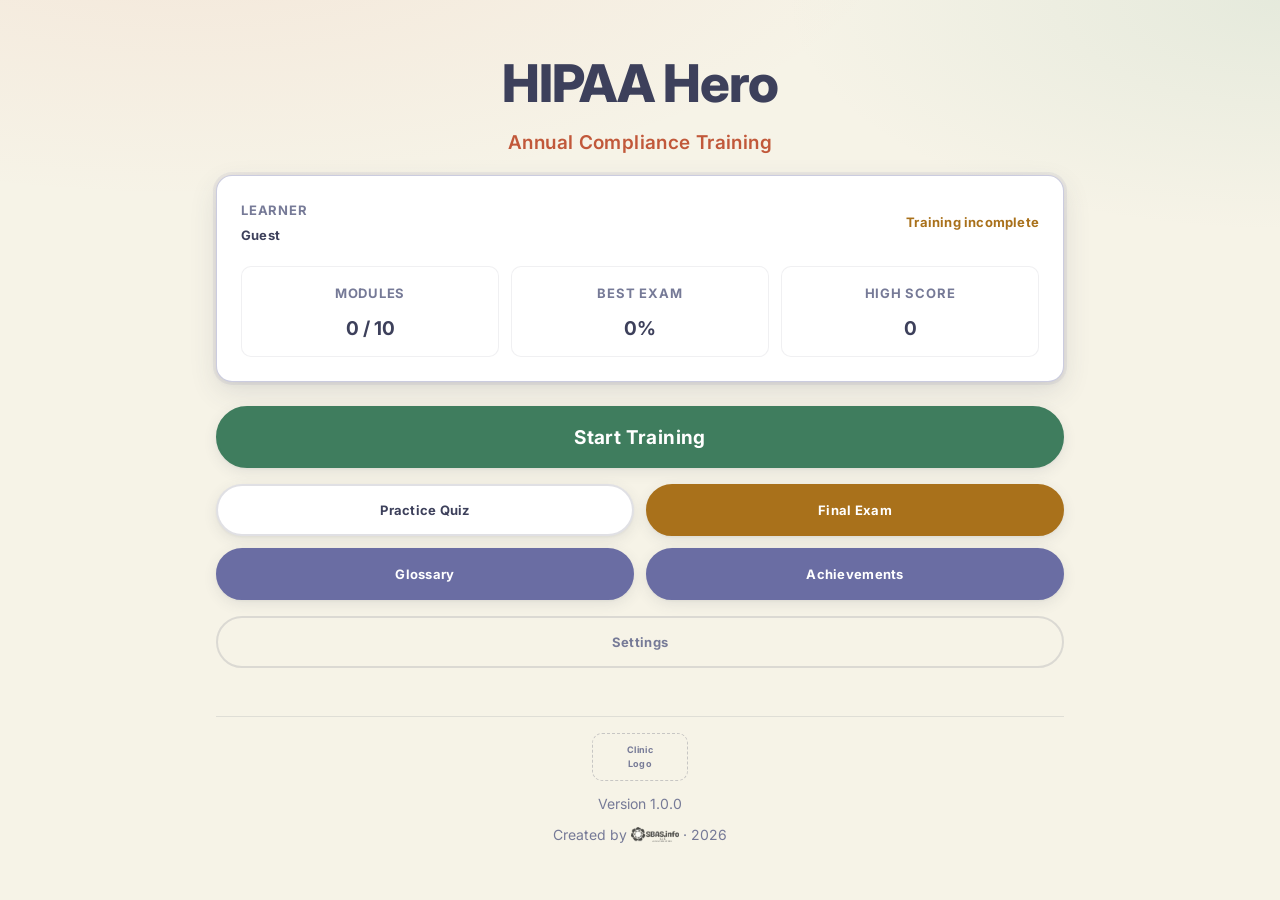
==== commit 37f730a6: "logo update" ====
--- a/index.html
+++ b/index.html
@@ -72,7 +72,9 @@
     <footer class="site-footer">
       <div class="logo-slot" aria-hidden="true">Clinic<br>Logo</div>
       <div>Version <span class="app-version">1.0.0</span></div>
-      <div style="margin-top:8px">Created by SBAS.info LLC · 2026</div>
+      <div style="margin-top:8px">
+        Created by <img class="sbas-mark" src="assets/sbas-logo.png" alt="SBAS.info LLC"> · 2026
+      </div>
     </footer>
   </section>
 
@@ -341,7 +343,7 @@
       </div>
       <div class="cert-meta" style="margin-top:32px;font-size:14px">
         Retain this record for a minimum of six years (45 CFR § 164.530(j)(2)).<br>
-        Created by SBAS.info LLC · 2026
+        Created by <img class="sbas-mark" src="assets/sbas-logo.png" alt="SBAS.info LLC"> · 2026
       </div>
     </div>
 
--- a/css/theme.css
+++ b/css/theme.css
@@ -429,6 +429,19 @@
   color: var(--text-dim);
 }
 
+.sbas-mark {
+  height: 15px;
+  width: auto;
+  vertical-align: -2px;
+  opacity: 0.7;
+}
+
+.certificate .sbas-mark {
+  height: 13px;
+  vertical-align: -1px;
+  opacity: 0.85;
+}
+
 .logo-slot {
   display: inline-grid;
   place-items: center;
